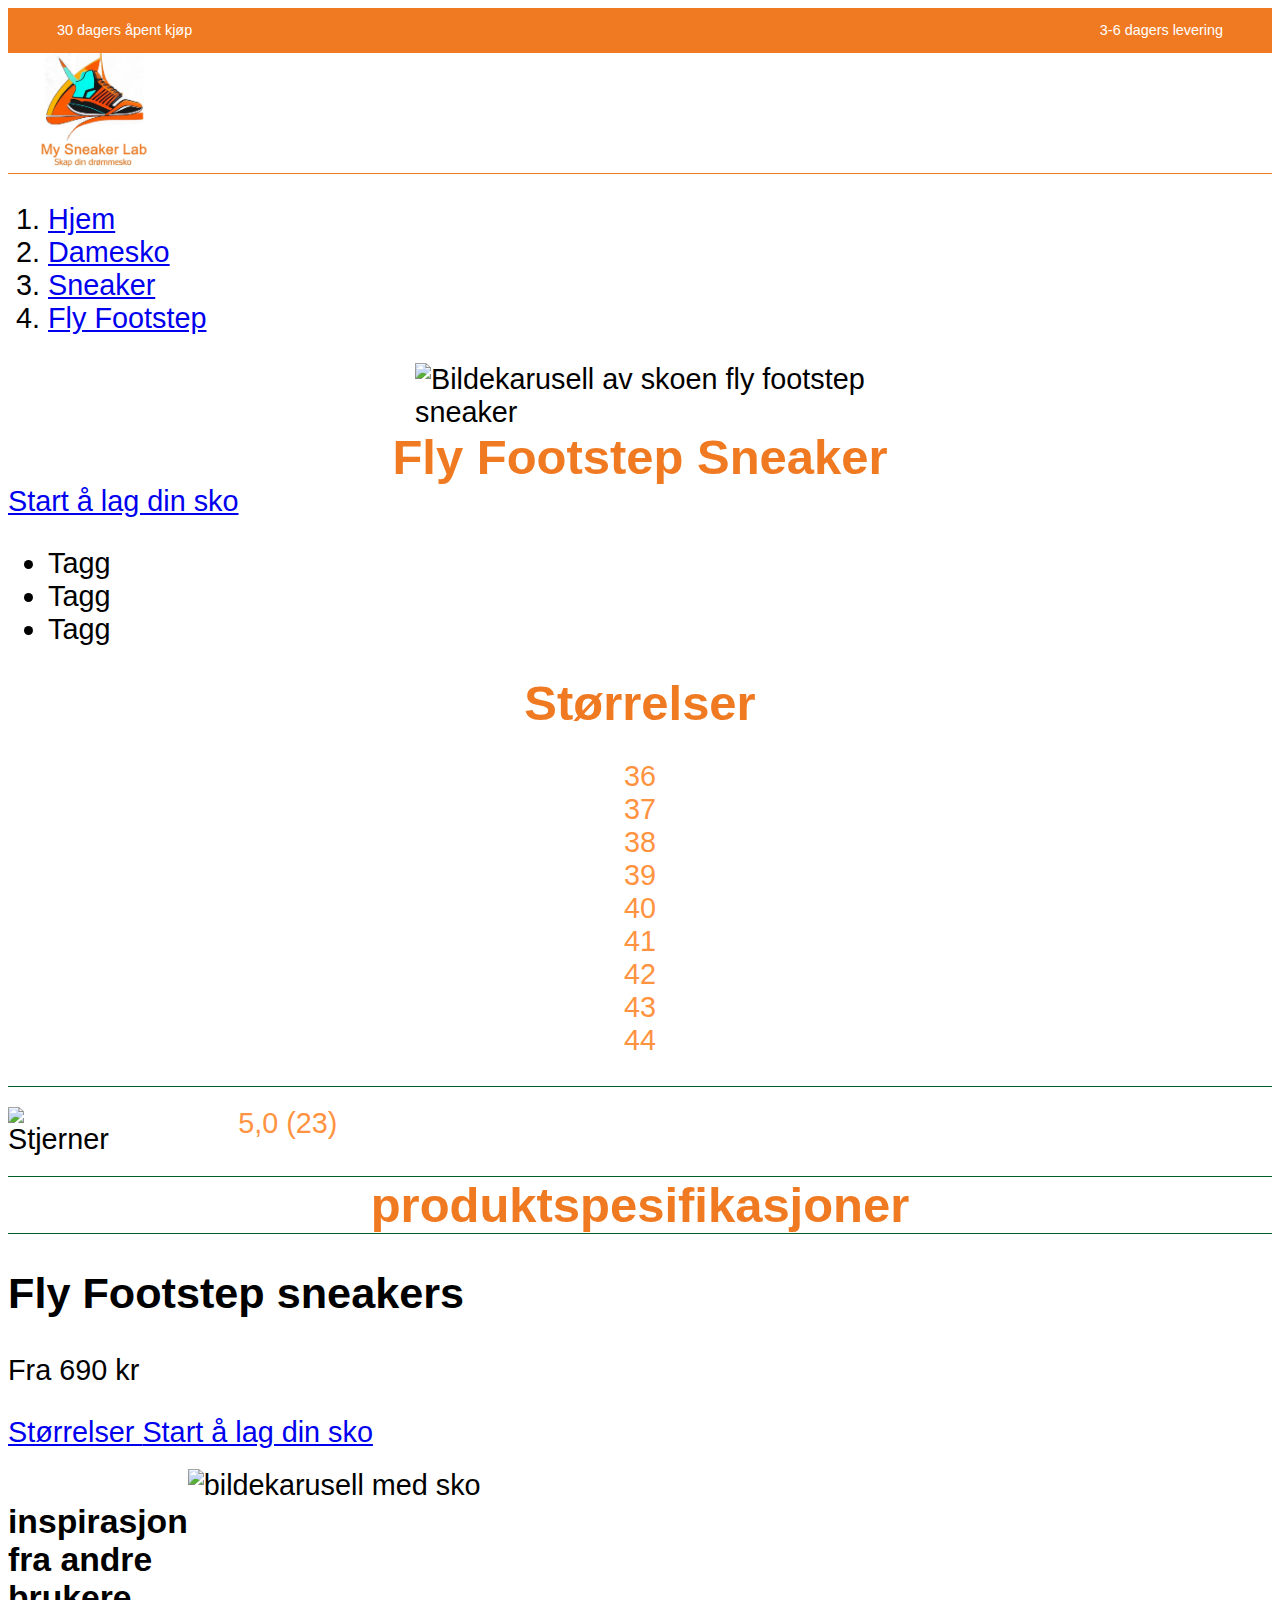
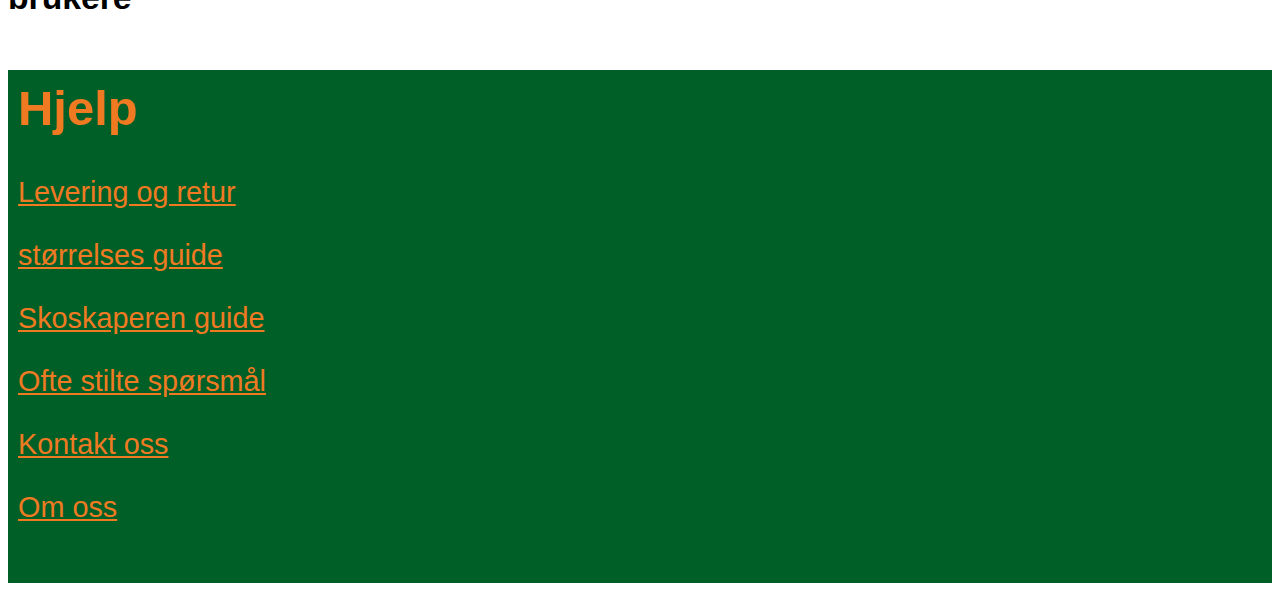
==== produktside.html @ 81dd3cb4 "header og footer til retur og produktside" ====
<!DOCTYPE html>
<html lang="nb">
    <head>
        <meta charset="UTF-8">
        <meta name="viewport" content="width=device-width, initial-scale=1.0">
        <link rel="stylesheet" href="https://necolas.github.io/normalize.css/8.0.1/normalize.css" type="text/css">
        <link href="img/ikoner/fontawsome_ikoner/css/fontawesome.css" rel="stylesheet">
        <link href="img/ikoner/fontawsome_ikoner/css/brands.css" rel="stylesheet">
        <link href="img/ikoner/fontawsome_ikoner/css/solid.css" rel="stylesheet">
        <link rel="stylesheet" href="css/style.css" type="text/css">
        <title>My Sneaker Lab - skap din egen sko</title>
    </head>
    <body>
        <div id="grid_container">
            <header>
                <!-- Div for pynt over resten av navigasjonen, gir kort info om levering og åpent kjøp -->
                <div id="topp_bar_info">
                    <i class="fa-solid fa-rotate-left"></i>
                    <p>
                        30 dagers åpent kjøp
                    </p>
                    <i class="fa-solid fa-truck push_right"></i>
                    <p>
                        3-6 dagers levering
                    </p>
                </div>
                <!-- Navigasjons taggen for navigasjonsbaren på siden -->
                <nav>
                    <!-- Logoen til nettsiden, skal føre tilbake til index.html -->
                    <a href="index.html" id="logo">
                        <img src="img/logo.jpg" alt="Logoen til my sneaker lab, en sneaker sko med sterke farger">
                    </a>
                    <!-- Ikon for søkebar, skal få opp en overlay som man kan søke i -->
                    <a href="#" class="push_right">
                        <i class="fa-solid fa-magnifying-glass"></i>
                    </a>
                    <!-- ikon for handlevognen, skal bringe opp handlevogn siden, og oppdateres med tall ettervert så handlevognen får varer -->
                    <a href="#">
                        <i class="fa-solid fa-cart-shopping"></i>
                    </a>
                    <!-- Hamburgermeny hovedmeny for mobil, skal få opp en overlay med valg på -->
                    <a href="#">
                        <i class="fa-solid fa-bars"></i>
                    </a>
                </nav>
            </header>
            <nav class="breadcrumb_trail">
                <ol>
                    <li>
                        <a href="index.html">
                            Hjem
                        </a>
                    </li>
                    <li>
                        <a href="#">
                            Damesko
                        </a>
                    </li>
                    <li>
                        <a href="#">
                            Sneaker
                        </a>
                    </li>
                    <li>
                        <a href="#">
                            Fly Footstep
                        </a>
                    </li>
                </ol>
            </nav>
            <main>
                <section>
                    <!-- ordne en bildekarusell av produktet -->
                    <img src="#" alt="Bildekarusell av skoen fly footstep sneaker">
                    <h1>
                        Fly Footstep Sneaker
                    </h1>
                    <div id="produktinfo_grid">
                        <a href="#" class="lag_sko_btn">
                            Start å lag din sko
                        </a>
                        <!-- taggene til produktet -->
                        <ul>
                            <li>
                                Tagg
                            </li>
                            <li>
                                Tagg
                            </li>
                            <li>
                                Tagg
                            </li>
                        </ul>
                        <!-- dette blir hele størrelses seksjonen -->
                        <section id="size_grid">
                            <h2>
                                Størrelser
                            </h2>
                            <ol>
                                <li>
                                    36
                                </li>
                                <li>
                                    37
                                </li>
                                <li>
                                    38
                                </li>
                                <li>
                                    39
                                </li>
                                <li>
                                    40
                                </li>
                                <li>
                                    41
                                </li>
                                <li>
                                    42
                                </li>
                                <li>
                                    43
                                </li>
                                <li>
                                    44
                                </li>
                            </ol>
                        </section>
                        <aside>
                            <img src="#" alt="Stjerner">
                            <p>
                                5,0 <span>(23)</span>
                            </p>
                        </aside>
                    </div>              
                </section>
                <section>
                    <h3>
                        produktspesifikasjoner
                    </h3>
                </section>
            </main>
            <section>
                <h2>
                    Fly Footstep sneakers
                </h2>
                <p>
                    Fra 690 kr
                </p>
                <a href="#size_grid">
                    Størrelser
                </a>
                <a href="#" class="lag_sko_btn">
                    Start å lag din sko
                </a>
            </section>
            <aside>
                <h3>
                    inspirasjon fra andre brukere
                </h3>
                <img src="#" alt="bildekarusell med sko">
            </aside>
            <footer>
                <h3>
                    Hjelp
                </h3>
                <ol>
                    <li>
                        <!-- Denne skal kunne åpnes og kolapses til mer info -->
                        <a href="#">
                            Levering og retur
                        </a>
                    </li>
                    <li>
                        <a href="#">
                            størrelses guide
                        </a>
                    </li>
                    <li>
                        <a href="#">
                            Skoskaperen guide
                        </a>
                    </li>
                    <li>
                        <!-- Denne skal kunne åpnes og kolapses til mer info -->
                        <a href="#">
                            Ofte stilte spørsmål
                        </a> 
                    </li>
                    <li>
                        <!-- Denne skal kunne åpnes og kolapses til mer info -->
                        <a href="#">
                            Kontakt oss
                        </a> 
                    </li>
                    <li>
                        <a href="#">
                            Om oss
                        </a> 
                    </li>
                </ol>
                
                <ul>
                    <li>
                        <a href="#">
                            <i class="fa-brands fa-instagram"></i>
                        </a>
                    </li>
                    <li>
                        <a href="#">
                            <i class="fa-brands fa-facebook"></i>
                        </a>
                    </li>
                    <li>
                        <a href="#">
                            <i class="fa-brands fa-tiktok"></i>
                        </a>
                    </li>
                    <li>
                        <a href="#">
                            <i class="fa-brands fa-x-twitter"></i>
                        </a>
                    </li>
                </ul>
            </footer>
        </div>
    </body>
</html>
---- css/style.css ----
html {
  font-size: calc(1em + 1vw);
}
html body {
  font-family: Arial, Helvetica, sans-serif;
}
html body header {
  position: sticky;
  top: 0px;
}
html body header nav {
  display: flex;
  justify-content: space-between;
  align-items: center;
  font-size: 2rem;
  padding: 0 1rem;
  gap: 1.8rem;
  background-color: #FFFFFF;
  border-bottom: 1px solid #F07A22;
}
html body header nav a i {
  size: 1rem;
  color: #F07A22;
}
html body main section {
  display: flex;
  flex-direction: column;
  border-bottom: 1px solid #005F27;
}
html body main section h1 {
  font-size: 1.7rem;
  text-align: center;
  color: #F07A22;
  font-weight: 600;
  margin: 0 10px;
}
html body main section h2 {
  font-size: 1.7rem;
  text-align: center;
  color: #F07A22;
  font-weight: 600;
  margin: 0 10px;
}
html body main section p {
  font-size: 1rem;
  text-align: center;
  color: #FF9340;
  margin: 0 15px;
}
html body main section ol {
  padding: 0 20px;
}
html body main section ol li {
  font-size: 1rem;
  text-align: center;
  color: #FF9340;
  margin: 0 15px;
  list-style: none;
}
html body main img {
  width: 100%;
  max-width: 450px;
  display: block;
  margin-left: auto;
  margin-right: auto;
}
html body section h3 {
  font-size: 1.7rem;
  text-align: center;
  color: #F07A22;
  font-weight: 600;
  margin: 0 10px;
}
html body aside {
  display: grid;
  grid-template-columns: 1fr 4fr 4fr 4fr 1fr;
  padding: 20px 0;
}
html body aside #return {
  display: flex;
  flex-direction: column;
  grid-column: 2/3;
  border: 1px solid #005F27;
  font-size: 1rem;
  text-align: center;
  color: #FF9340;
  margin: 0 15px;
  margin: 0;
}
html body aside #return i {
  font-size: 2rem;
}
html body aside #delivery {
  display: flex;
  flex-direction: column;
  grid-column: 3/4;
  border: 1px solid #005F27;
  font-size: 1rem;
  text-align: center;
  color: #FF9340;
  margin: 0 15px;
  margin: 0;
}
html body aside #delivery i {
  font-size: 2rem;
}
html body aside #payment {
  display: flex;
  flex-direction: column;
  grid-column: 4/5;
  border: 1px solid #005F27;
  font-size: 1rem;
  text-align: center;
  color: #FF9340;
  margin: 0 15px;
  margin: 0;
}
html body aside #payment i {
  font-size: 2rem;
}
html body footer {
  background-color: #005F27;
}
html body footer h3 {
  margin: 0;
  padding: 10px 10px;
  font-size: 1.7rem;
  color: #F07A22;
  font-weight: 600;
}
html body footer ol {
  list-style: none;
  padding: 0px 10px;
}
html body footer ol li {
  margin: 30px 0;
}
html body footer ol li a {
  color: #F07A22;
}
html body footer ul {
  display: flex;
  flex-direction: row;
  list-style: none;
}
html body footer ul li {
  margin: 0 20px;
}
html body footer ul li a {
  color: #F07A22;
  font-size: 1.8rem;
}

#grid_container {
  display: grid;
  grid-template-columns: 1fr;
  grid-template-rows: repeat(6, auto);
}

#topp_bar_info {
  display: flex;
  justify-content: space-between;
  background-color: #F07A22;
  color: #FFFFFF;
  padding: 0 1.5rem;
}
#topp_bar_info p {
  font-size: 0.5rem;
  padding: 0 0.2rem;
}
#topp_bar_info i {
  font-size: 0.8rem;
  align-self: center;
}

#logo {
  height: 120px;
}
#logo img {
  height: 100%;
}

.push_right {
  margin-left: auto;
}

.default_btn {
  display: inline-block;
  padding: 1rem;
  background-color: #F07A22;
  color: #FFFFFF;
  border-radius: 15px;
  font-weight: 400;
  width: 45%;
  align-self: center;
  text-align: center;
  max-width: 300px;
}

#choice_btn {
  display: flex;
  justify-content: center;
  align-items: center;
  gap: 2rem;
  border-bottom: 1px solid #005F27;
  flex-direction: row;
}
#choice_btn h2 {
  font-size: 1rem;
  font-weight: 600;
  color: #FF9340;
}
#choice_btn h3 {
  font-size: 1rem;
  font-weight: 600;
  color: #FF9340;
}

#inspirations {
  display: none;
}

#customer_review {
  display: flex;
  flex-direction: column;
  align-items: center;
  border-bottom: 1px solid #005F27;
}
#customer_review h3 {
  font-size: 1.7rem;
  text-align: center;
  color: #F07A22;
  font-weight: 600;
  margin: 0 10px;
  border-bottom: 1px solid #005F27;
}
#customer_review p {
  font-size: 1rem;
  text-align: center;
  color: #FF9340;
  margin: 0 15px;
}
#customer_review div {
  margin: 20px 0;
}
#customer_review div i {
  color: #F07A22;
  text-align: center;
  font-size: 1.3rem;
}/*# sourceMappingURL=style.css.map */
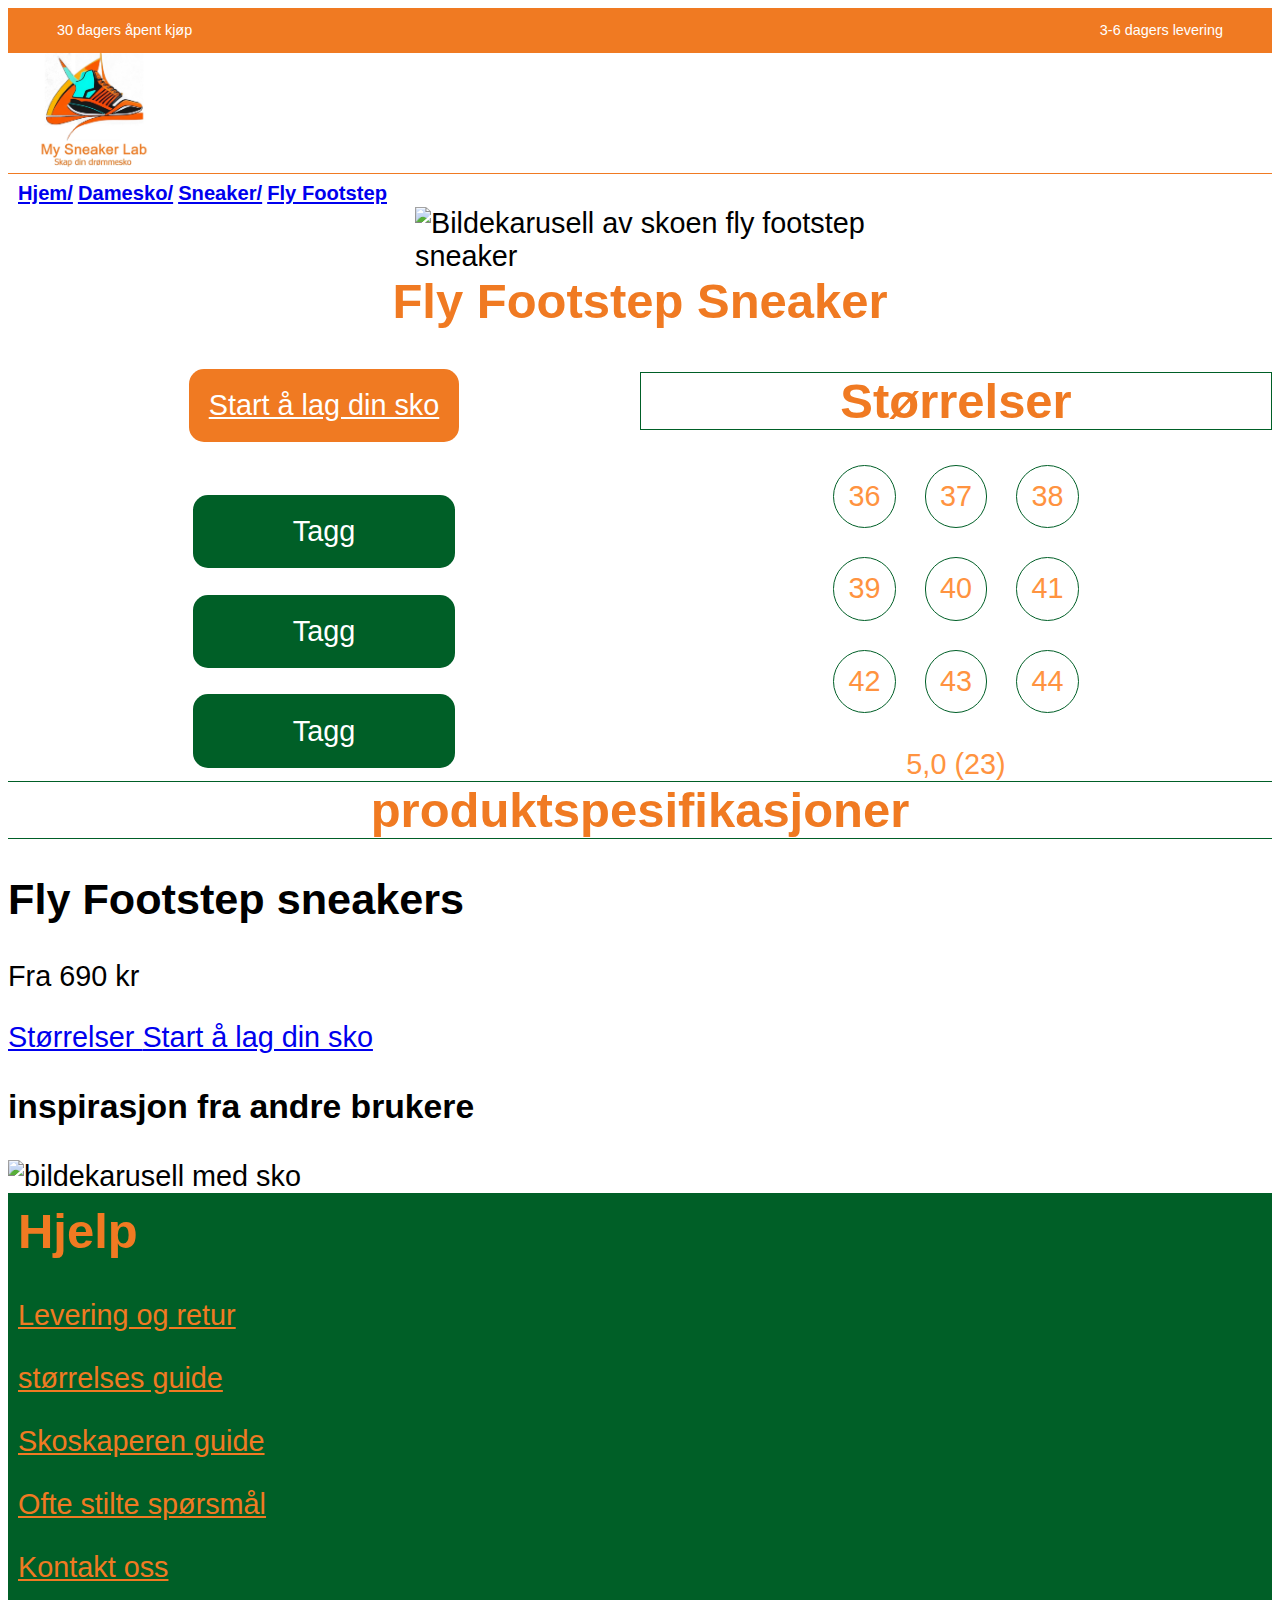
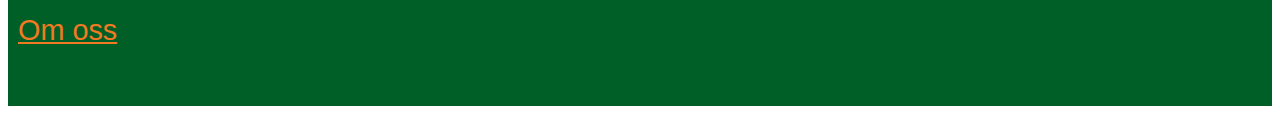
==== commit 4a00c56b: "produktside main" ====
--- a/produktside.html
+++ b/produktside.html
@@ -48,17 +48,17 @@
                 <ol>
                     <li>
                         <a href="index.html">
-                            Hjem
-                        </a>
-                    </li>
-                    <li>
-                        <a href="#">
-                            Damesko
-                        </a>
-                    </li>
-                    <li>
-                        <a href="#">
-                            Sneaker
+                            Hjem/
+                        </a>
+                    </li>
+                    <li>
+                        <a href="#">
+                            Damesko/
+                        </a>
+                    </li>
+                    <li>
+                        <a href="#">
+                            Sneaker/
                         </a>
                     </li>
                     <li>
@@ -76,7 +76,7 @@
                         Fly Footstep Sneaker
                     </h1>
                     <div id="produktinfo_grid">
-                        <a href="#" class="lag_sko_btn">
+                        <a href="#" class="default_btn">
                             Start å lag din sko
                         </a>
                         <!-- taggene til produktet -->
@@ -125,13 +125,18 @@
                                     44
                                 </li>
                             </ol>
+                            <aside>
+                                <i class="fa-solid fa-star"></i>
+                                <i class="fa-solid fa-star"></i>
+                                <i class="fa-solid fa-star"></i>
+                                <i class="fa-solid fa-star"></i>
+                                <i class="fa-solid fa-star"></i>
+                                <p>
+                                    5,0 <span>(23)</span>
+                                </p>
+                            </aside>
                         </section>
-                        <aside>
-                            <img src="#" alt="Stjerner">
-                            <p>
-                                5,0 <span>(23)</span>
-                            </p>
-                        </aside>
+                        
                     </div>              
                 </section>
                 <section>
--- a/css/style.css
+++ b/css/style.css
@@ -71,12 +71,12 @@
   font-weight: 600;
   margin: 0 10px;
 }
-html body aside {
+html body #aside_info {
   display: grid;
   grid-template-columns: 1fr 4fr 4fr 4fr 1fr;
   padding: 20px 0;
 }
-html body aside #return {
+html body #aside_info #return {
   display: flex;
   flex-direction: column;
   grid-column: 2/3;
@@ -86,11 +86,12 @@
   color: #FF9340;
   margin: 0 15px;
   margin: 0;
-}
-html body aside #return i {
+  justify-content: center;
+}
+html body #aside_info #return i {
   font-size: 2rem;
 }
-html body aside #delivery {
+html body #aside_info #delivery {
   display: flex;
   flex-direction: column;
   grid-column: 3/4;
@@ -100,11 +101,12 @@
   color: #FF9340;
   margin: 0 15px;
   margin: 0;
-}
-html body aside #delivery i {
+  justify-content: center;
+}
+html body #aside_info #delivery i {
   font-size: 2rem;
 }
-html body aside #payment {
+html body #aside_info #payment {
   display: flex;
   flex-direction: column;
   grid-column: 4/5;
@@ -114,8 +116,9 @@
   color: #FF9340;
   margin: 0 15px;
   margin: 0;
-}
-html body aside #payment i {
+  justify-content: center;
+}
+html body #aside_info #payment i {
   font-size: 2rem;
 }
 html body footer {
@@ -186,12 +189,12 @@
 
 .default_btn {
   display: inline-block;
-  padding: 1rem;
+  padding: 0.7rem;
   background-color: #F07A22;
   color: #FFFFFF;
   border-radius: 15px;
   font-weight: 400;
-  width: 45%;
+  width: fit-content;
   align-self: center;
   text-align: center;
   max-width: 300px;
@@ -247,4 +250,87 @@
   color: #F07A22;
   text-align: center;
   font-size: 1.3rem;
+}
+
+.breadcrumb_trail ol {
+  margin: 0;
+  list-style: none;
+  display: flex;
+  gap: 5px;
+  padding: 0 10px;
+}
+.breadcrumb_trail ol li a {
+  font-size: 0.7rem;
+  font-weight: 600;
+}
+
+#produktinfo_grid {
+  display: grid;
+  grid-template-columns: 1fr 1fr;
+  grid-template-rows: auto auto;
+}
+#produktinfo_grid a {
+  grid-column: 1/2;
+  grid-row: 1/2;
+  width: fit-content;
+  margin: 0 auto;
+}
+#produktinfo_grid ul {
+  grid-column: 1/2;
+  grid-row: 2/3;
+  list-style: none;
+  display: flex;
+  flex-direction: column;
+  margin: 0;
+  padding: 0;
+}
+#produktinfo_grid ul li {
+  display: inline-block;
+  padding: 0.7rem;
+  background-color: #F07A22;
+  color: #FFFFFF;
+  border-radius: 15px;
+  font-weight: 400;
+  width: fit-content;
+  align-self: center;
+  text-align: center;
+  max-width: 300px;
+  margin: auto 10px;
+  width: 7.7rem;
+  background-color: #005F27;
+}
+#produktinfo_grid section {
+  grid-column: 2/3;
+  grid-row: 1/3;
+  border-bottom: none;
+}
+#produktinfo_grid section h2 {
+  border: 1px solid #005F27;
+  margin: 1.5rem 0 0 0;
+}
+#produktinfo_grid section h3 {
+  margin: 0;
+}
+#produktinfo_grid section ol {
+  display: grid;
+  grid-template-areas: "s36 s37 s38" "s39 s40 s41" "s42 s43 s44";
+  width: fit-content;
+  align-self: center;
+  margin: 0.7rem 0;
+}
+#produktinfo_grid section ol li {
+  border: 1px solid #005F27;
+  border-radius: 100px;
+  width: fit-content;
+  padding: 0.5rem;
+  margin: 0.5rem;
+}
+#produktinfo_grid section aside {
+  display: flex;
+  align-self: center;
+}
+#produktinfo_grid section aside i {
+  font-size: 0.7rem;
+  align-self: center;
+  color: #F07A22;
 }/*# sourceMappingURL=style.css.map */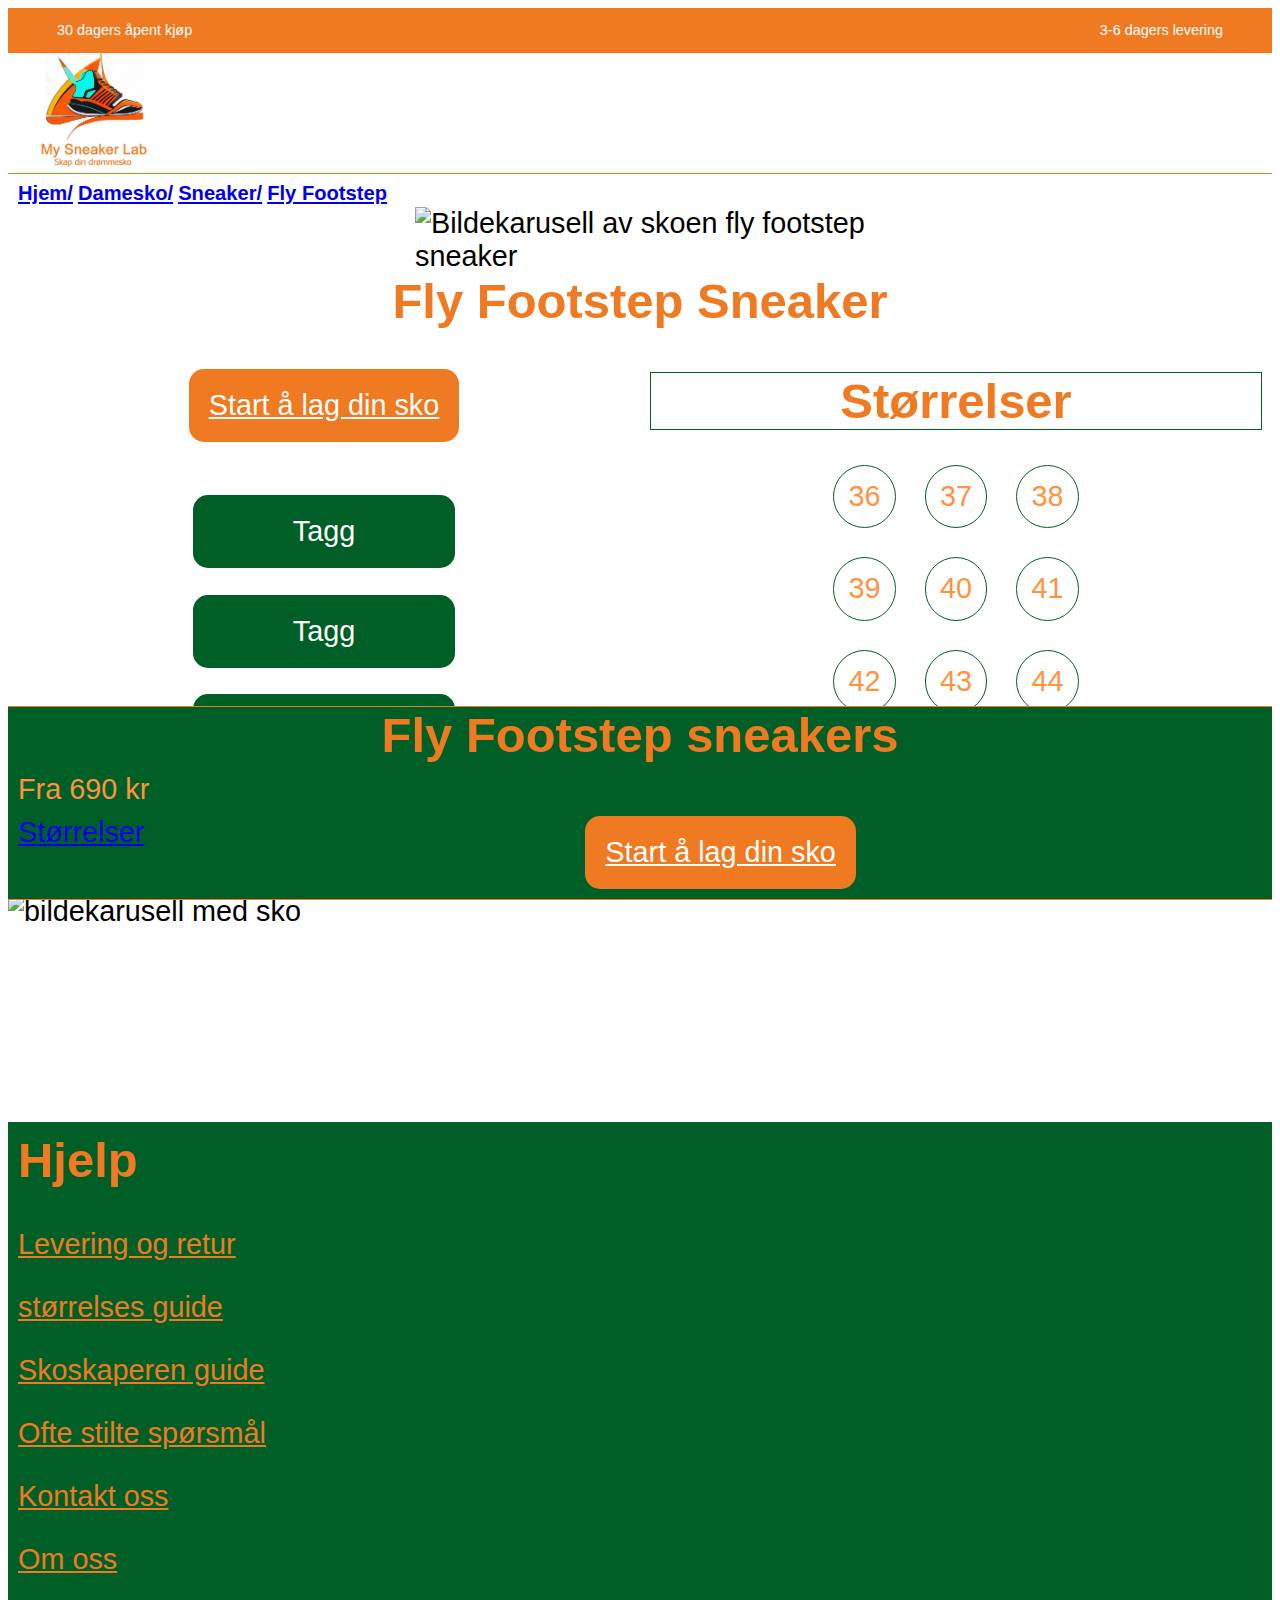
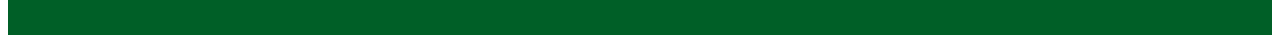
==== commit 9112a4a1: "produkt og retur hoved plassering" ====
--- a/produktside.html
+++ b/produktside.html
@@ -143,9 +143,35 @@
                     <h3>
                         produktspesifikasjoner
                     </h3>
+                    <section id="produktspesifikasjon_info">
+                        <ol>
+                            <li><span>Produktnavn:</span> Flying footstep sneaker F1 2239</li>
+                            <li><span>Kategori:</span> Sneakers</li>
+                            <li><span>Målgruppe:</span> Voksne, menn og kvinner</li>
+                        </ol>
+                        <p>
+                            <span>Beskrivelse:</span> Flying footstep sneaker F1 2239 er en klassisk sneakers som har vært på markedet siden 1982. 
+                            Skoen er laget av skinn og har en Air-enhet i hælpartiet for ekstra demping. 
+                            Den har en lav profil og en enkel design som gjør den til en allsidig sko som kan brukes til en rekke anledninger.
+                        </p>
+                        <h5>Tekniske spesifikasjoner:</h5>
+                        <ul>
+                            <li><span>Overdel:</span> Skinn</li>
+                            <li><span>Mellomsåle:</span> EVA</li>
+                            <li><span>Yttersåle:</span> Gummi</li>
+                            <li>Air-enhet i hælpartiet</li>
+                        </ul>
+                        <p>Pris: 690,- NOK</p>   
+                    </section>
                 </section>
             </main>
-            <section>
+            <aside>
+                <h3>
+                    inspirasjon fra andre brukere
+                </h3>
+                <img src="#" alt="bildekarusell med sko">
+            </aside>
+            <section id="product_info_bar">
                 <h2>
                     Fly Footstep sneakers
                 </h2>
@@ -155,16 +181,10 @@
                 <a href="#size_grid">
                     Størrelser
                 </a>
-                <a href="#" class="lag_sko_btn">
+                <a href="#" class="default_btn">
                     Start å lag din sko
                 </a>
             </section>
-            <aside>
-                <h3>
-                    inspirasjon fra andre brukere
-                </h3>
-                <img src="#" alt="bildekarusell med sko">
-            </aside>
             <footer>
                 <h3>
                     Hjelp
@@ -172,12 +192,12 @@
                 <ol>
                     <li>
                         <!-- Denne skal kunne åpnes og kolapses til mer info -->
-                        <a href="#">
+                        <a href="returside.html">
                             Levering og retur
                         </a>
                     </li>
                     <li>
-                        <a href="#">
+                        <a href="#size_grid">
                             størrelses guide
                         </a>
                     </li>
@@ -188,7 +208,7 @@
                     </li>
                     <li>
                         <!-- Denne skal kunne åpnes og kolapses til mer info -->
-                        <a href="#">
+                        <a href="returside.html">
                             Ofte stilte spørsmål
                         </a> 
                     </li>
--- a/css/style.css
+++ b/css/style.css
@@ -120,6 +120,13 @@
 }
 html body #aside_info #payment i {
   font-size: 2rem;
+}
+html body aside h3 {
+  font-size: 1.7rem;
+  text-align: center;
+  color: #F07A22;
+  font-weight: 600;
+  margin: 0 10px;
 }
 html body footer {
   background-color: #005F27;
@@ -306,10 +313,7 @@
 }
 #produktinfo_grid section h2 {
   border: 1px solid #005F27;
-  margin: 1.5rem 0 0 0;
-}
-#produktinfo_grid section h3 {
-  margin: 0;
+  margin: 1.5rem 10px 0 10px;
 }
 #produktinfo_grid section ol {
   display: grid;
@@ -333,4 +337,91 @@
   font-size: 0.7rem;
   align-self: center;
   color: #F07A22;
+}
+#produktinfo_grid section aside p {
+  position: relative;
+}
+#produktinfo_grid section aside p span {
+  position: absolute;
+  font-size: 0.7rem;
+  top: 0px;
+  margin: 0 5px;
+}
+
+#product_info_bar {
+  display: grid;
+  grid-template-areas: "header header" "price ." "size btn";
+  position: sticky;
+  bottom: 0px;
+  background-color: #005F27;
+  border-top: 1px solid #F07A22;
+  border-bottom: 1px solid #F07A22;
+}
+#product_info_bar h2 {
+  grid-area: header;
+  font-size: 1.7rem;
+  text-align: center;
+  color: #F07A22;
+  font-weight: 600;
+  margin: 0 10px;
+}
+#product_info_bar p {
+  grid-area: price;
+  font-size: 1rem;
+  text-align: center;
+  color: #FF9340;
+  margin: 0 15px;
+  text-align: left;
+  margin: 10px;
+}
+#product_info_bar a {
+  grid-area: size;
+  margin-left: 10px;
+}
+#product_info_bar .default_btn {
+  grid-area: btn;
+  margin-bottom: 10px;
+}
+
+#produktspesifikasjon_info {
+  display: none;
+}
+#produktspesifikasjon_info ol li {
+  text-align: left;
+  list-style: disc;
+}
+#produktspesifikasjon_info p {
+  text-align: left;
+}
+#produktspesifikasjon_info ul li {
+  text-align: left;
+  font-size: 1rem;
+  color: #F07A22;
+}
+#produktspesifikasjon_info h5 {
+  font-weight: 600;
+  color: #F07A22;
+  margin: 20px 15px 0 15px;
+  font-size: 1rem;
+}
+#produktspesifikasjon_info span {
+  font-weight: 600;
+  padding: 0 5px 0 0;
+}
+
+#retur_main section {
+  border: none;
+  margin: 10px;
+}
+#retur_main section h1 {
+  margin-bottom: 20px;
+  border: 1px solid #005F27;
+}
+#retur_main section h2 {
+  margin-bottom: 20px;
+  border: 1px solid #005F27;
+}
+
+.hidden_mobile {
+  display: none;
 }/*# sourceMappingURL=style.css.map */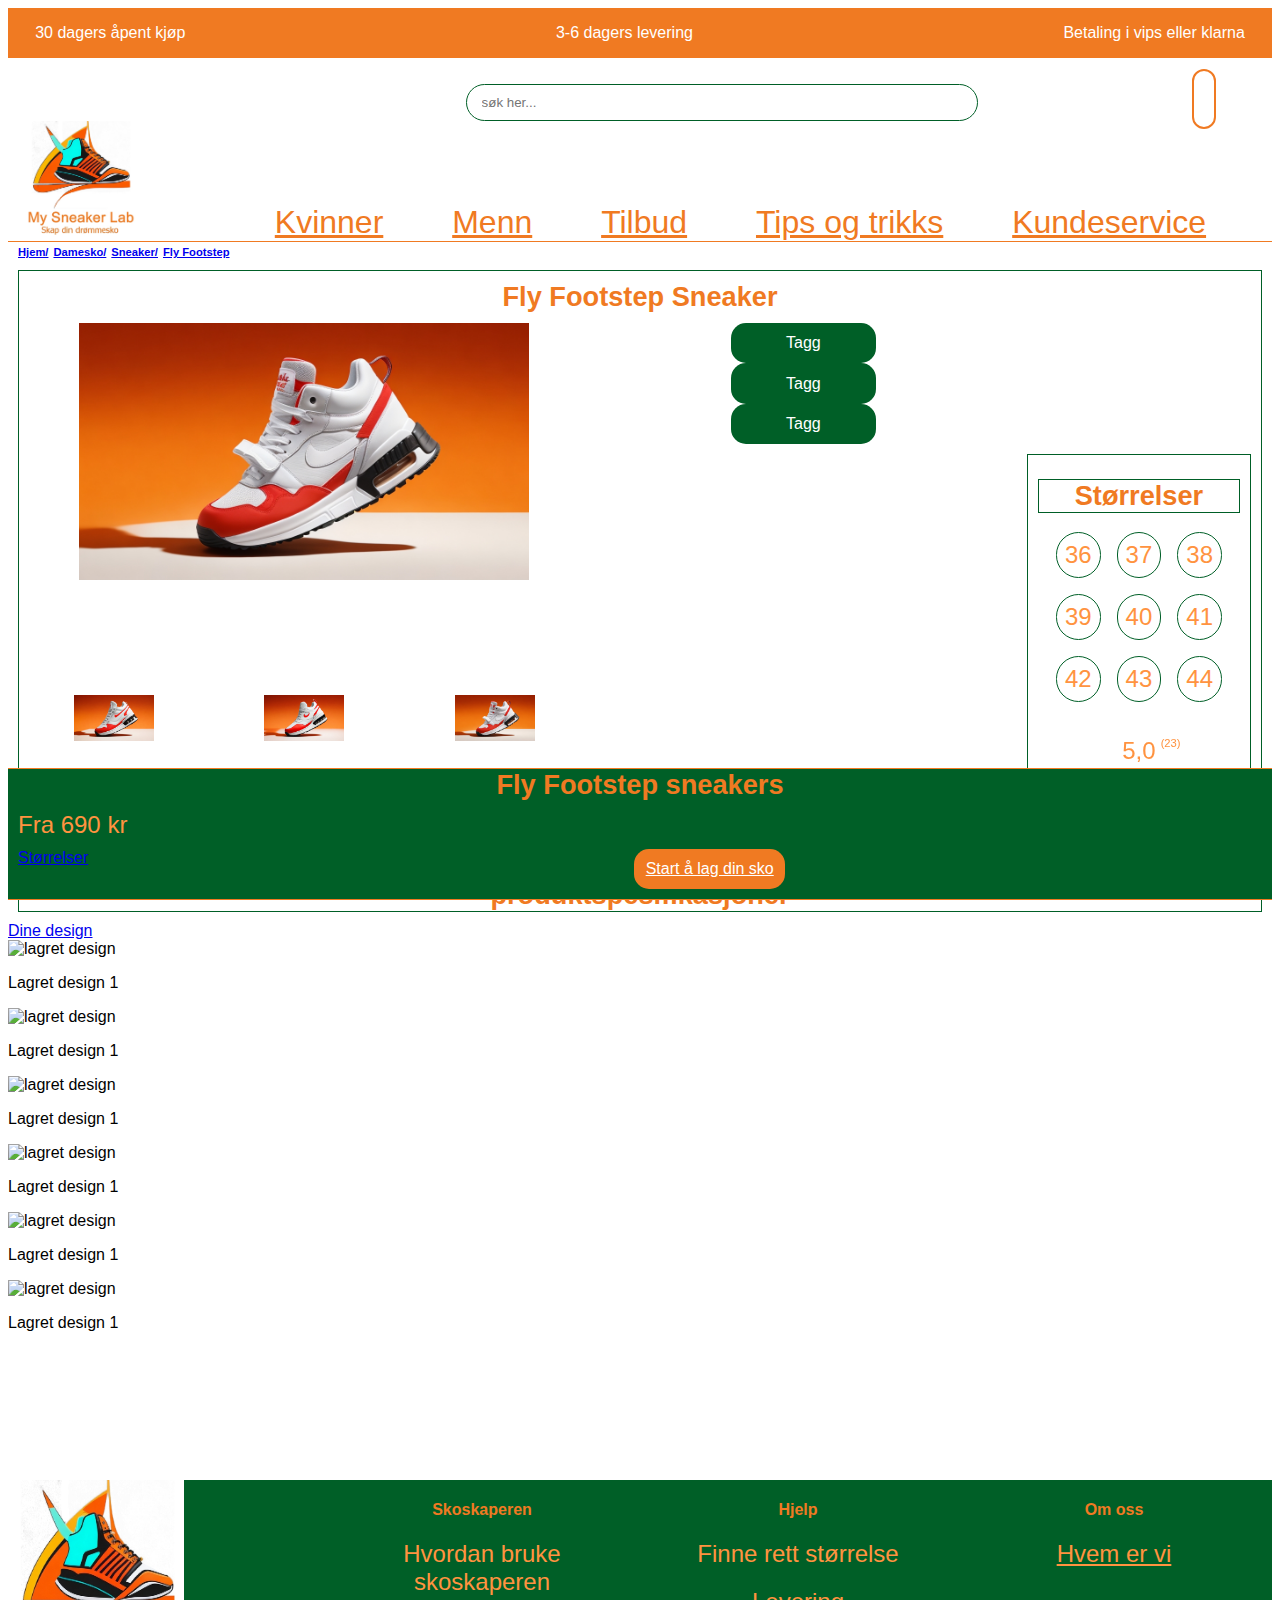
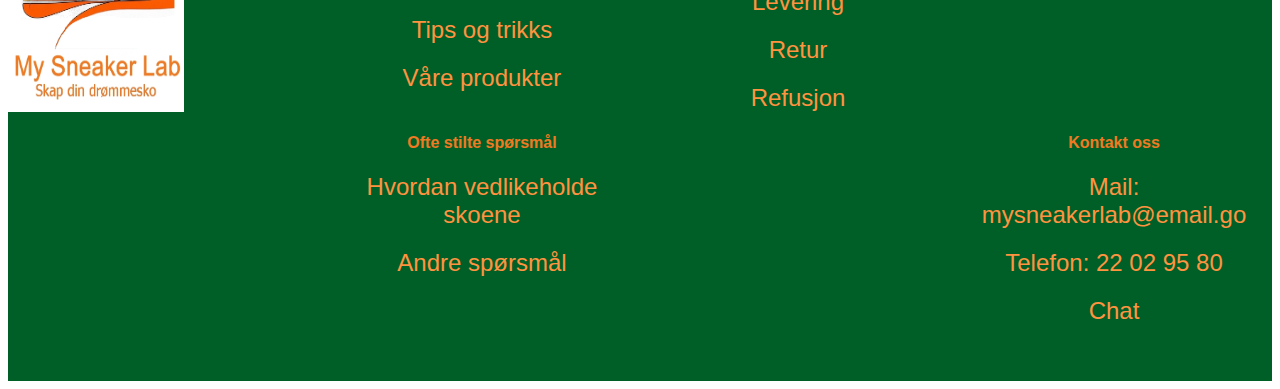
==== commit 2972c95f: "lagt til oppdatert desktop header og footer" ====
--- a/produktside.html
+++ b/produktside.html
@@ -23,25 +23,52 @@
                     <p>
                         3-6 dagers levering
                     </p>
+                    <i class="fa-solid fa-money-check-dollar hidden_mobile push_right"></i>
+                    <p class="hidden_mobile">
+                        Betaling i vips eller klarna
+                    </p>
                 </div>
                 <!-- Navigasjons taggen for navigasjonsbaren på siden -->
-                <nav>
+                <nav id="main_nav">
                     <!-- Logoen til nettsiden, skal føre tilbake til index.html -->
                     <a href="index.html" id="logo">
                         <img src="img/logo.jpg" alt="Logoen til my sneaker lab, en sneaker sko med sterke farger">
                     </a>
                     <!-- Ikon for søkebar, skal få opp en overlay som man kan søke i -->
-                    <a href="#" class="push_right">
+                    <form action="produktside.html" class="hidden_mobile">
+                        <input type="search" name="searchbar" placeholder="søk her..." id="searchbar">
+                    </form>
+                    <a href="#" class="push_right" id="search_icon">
                         <i class="fa-solid fa-magnifying-glass"></i>
                     </a>
                     <!-- ikon for handlevognen, skal bringe opp handlevogn siden, og oppdateres med tall ettervert så handlevognen får varer -->
-                    <a href="#">
+                    <a href="#" id="cart_icon">
                         <i class="fa-solid fa-cart-shopping"></i>
                     </a>
                     <!-- Hamburgermeny hovedmeny for mobil, skal få opp en overlay med valg på -->
-                    <a href="#">
-                        <i class="fa-solid fa-bars"></i>
-                    </a>
+                    <a href="#" class="hidden_desktop">
+                        <i class="fa-solid fa-bars hidden_desktop"></i>
+                    </a>
+                    <a href="#" class="hidden_mobile" id="user_icon">
+                        <i class="fa-regular fa-user"></i>
+                    </a>
+                    <ul class="hidden_mobile">
+                        <li>
+                            <a href="produktside.html">Kvinner</a>
+                        </li>
+                        <li>
+                            <a href="produktside.html">Menn</a>
+                        </li>
+                        <li>
+                            <a href="produktside.html">Tilbud</a>
+                        </li>
+                        <li>
+                            <a href="produktside.html">Tips og trikks</a>
+                        </li>
+                        <li>
+                            <a href="returside.html">Kundeservice</a>
+                        </li>
+                    </ul>
                 </nav>
             </header>
             <nav class="breadcrumb_trail">
@@ -68,10 +95,15 @@
                     </li>
                 </ol>
             </nav>
-            <main>
-                <section>
+            <main id="product_main">
+                <section id="product_grid">
+                    <div id="img_carousel">
+                        <img src="img/shoe_01_1.jpg" alt="Bildekarusell av skoen fly footstep sneaker" id="product_img_main">
+                        <img src="img/shoe_01_2.jpg" alt="" id="product_img_left">
+                        <img src="img/shoe_01_3.jpg" alt="" id="product_img_center">
+                        <img src="img/shoe_01_1.jpg" alt="" id="product_img_right">
+                    </div>
                     <!-- ordne en bildekarusell av produktet -->
-                    <img src="#" alt="Bildekarusell av skoen fly footstep sneaker">
                     <h1>
                         Fly Footstep Sneaker
                     </h1>
@@ -165,12 +197,33 @@
                     </section>
                 </section>
             </main>
-            <aside>
-                <h3>
-                    inspirasjon fra andre brukere
-                </h3>
-                <img src="#" alt="bildekarusell med sko">
-            </aside>
+            <section class="hidden_mobile" id="saved_designs">
+                <a href="#">Dine design</a>
+                <article>
+                    <img src="#" alt="lagret design">
+                    <p>Lagret design 1</p>
+                </article>
+                <article>
+                    <img src="#" alt="lagret design">
+                    <p>Lagret design 1</p>
+                </article>
+                <article>
+                    <img src="#" alt="lagret design">
+                    <p>Lagret design 1</p>
+                </article>
+                <article>
+                    <img src="#" alt="lagret design">
+                    <p>Lagret design 1</p>
+                </article>
+                <article>
+                    <img src="#" alt="lagret design">
+                    <p>Lagret design 1</p>
+                </article>
+                <article>
+                    <img src="#" alt="lagret design">
+                    <p>Lagret design 1</p>
+                </article>
+            </section>
             <section id="product_info_bar">
                 <h2>
                     Fly Footstep sneakers
@@ -186,10 +239,10 @@
                 </a>
             </section>
             <footer>
-                <h3>
+                <h3 class="hidden_desktop">
                     Hjelp
                 </h3>
-                <ol>
+                <ol class="hidden_desktop">
                     <li>
                         <!-- Denne skal kunne åpnes og kolapses til mer info -->
                         <a href="returside.html">
@@ -197,12 +250,12 @@
                         </a>
                     </li>
                     <li>
-                        <a href="#size_grid">
+                        <a href="#">
                             størrelses guide
                         </a>
                     </li>
                     <li>
-                        <a href="#">
+                        <a href="#how_to">
                             Skoskaperen guide
                         </a>
                     </li>
@@ -224,7 +277,45 @@
                         </a> 
                     </li>
                 </ol>
-                
+                <section class="hidden_mobile" id="footer_how_to">
+                    <h4>Skoskaperen</h4>
+                    <ul>
+                        <li>Hvordan bruke skoskaperen</li>
+                        <li>Tips og trikks</li>
+                        <li>Våre produkter</li>
+                    </ul>
+                </section>
+                <section class="hidden_mobile" id="footer_questions">
+                    <h4>Ofte stilte spørsmål</h4>
+                    <ul>
+                        <li>Hvordan vedlikeholde skoene</li>
+                        <li>Andre spørsmål</li>
+                    </ul>
+                </section>
+                <section class="hidden_mobile" id="footer_help">
+                    <h4>Hjelp</h4>
+                    <ul>
+                        <li>Finne rett størrelse</li>
+                        <li>Levering</li>
+                        <li>Retur</li>
+                        <li>Refusjon</li>
+                    </ul>
+                </section>
+                <section class="hidden_mobile" id="footer_about">
+                    <h4>Om oss</h4>
+                    <a href="#">Hvem er vi</a>
+                </section>
+                <section class="hidden_mobile" id="footer_contact">
+                    <h4>Kontakt oss</h4>
+                    <ul>
+                        <li><span>Mail:</span> mysneakerlab@email.go</li>
+                        <li><span>Telefon:</span> 22 02 95 80</li>
+                        <li>Chat</li>
+                    </ul>
+                </section>
+                <a href="index.html" class="hidden_mobile" id="footer_logo">
+                    <img src="img/logo.jpg" alt="Logoen til my sneaker lab, en sneaker sko med sterke farger">
+                </a>
                 <ul>
                     <li>
                         <a href="#">
--- a/css/style.css
+++ b/css/style.css
@@ -1,6 +1,3 @@
-html {
-  font-size: calc(1em + 1vw);
-}
 html body {
   font-family: Arial, Helvetica, sans-serif;
 }
@@ -42,7 +39,7 @@
   margin: 0 10px;
 }
 html body main section p {
-  font-size: 1rem;
+  font-size: 1.5rem;
   text-align: center;
   color: #FF9340;
   margin: 0 15px;
@@ -51,7 +48,7 @@
   padding: 0 20px;
 }
 html body main section ol li {
-  font-size: 1rem;
+  font-size: 1.5rem;
   text-align: center;
   color: #FF9340;
   margin: 0 15px;
@@ -81,7 +78,7 @@
   flex-direction: column;
   grid-column: 2/3;
   border: 1px solid #005F27;
-  font-size: 1rem;
+  font-size: 1.5rem;
   text-align: center;
   color: #FF9340;
   margin: 0 15px;
@@ -96,7 +93,7 @@
   flex-direction: column;
   grid-column: 3/4;
   border: 1px solid #005F27;
-  font-size: 1rem;
+  font-size: 1.5rem;
   text-align: center;
   color: #FF9340;
   margin: 0 15px;
@@ -111,7 +108,7 @@
   flex-direction: column;
   grid-column: 4/5;
   border: 1px solid #005F27;
-  font-size: 1rem;
+  font-size: 1.5rem;
   text-align: center;
   color: #FF9340;
   margin: 0 15px;
@@ -230,13 +227,13 @@
   display: none;
 }
 
-#customer_review {
+.customer_review {
   display: flex;
   flex-direction: column;
   align-items: center;
   border-bottom: 1px solid #005F27;
 }
-#customer_review h3 {
+.customer_review h3 {
   font-size: 1.7rem;
   text-align: center;
   color: #F07A22;
@@ -244,16 +241,16 @@
   margin: 0 10px;
   border-bottom: 1px solid #005F27;
 }
-#customer_review p {
-  font-size: 1rem;
+.customer_review p {
+  font-size: 1.5rem;
   text-align: center;
   color: #FF9340;
   margin: 0 15px;
 }
-#customer_review div {
+.customer_review div {
   margin: 20px 0;
 }
-#customer_review div i {
+.customer_review div i {
   color: #F07A22;
   text-align: center;
   font-size: 1.3rem;
@@ -367,7 +364,7 @@
 }
 #product_info_bar p {
   grid-area: price;
-  font-size: 1rem;
+  font-size: 1.5rem;
   text-align: center;
   color: #FF9340;
   margin: 0 15px;
@@ -424,4 +421,326 @@
 
 .hidden_mobile {
   display: none;
+}
+
+@media only screen and (min-width: 1280px) {
+  #grid_container {
+    grid-template-columns: repeat(3, 1fr);
+    grid-template-rows: repeat(6, auto);
+  }
+  .hidden_mobile {
+    display: block;
+  }
+  .hidden_desktop {
+    display: none;
+  }
+  header {
+    grid-column: 1/4;
+    grid-row: 1/2;
+  }
+  #main_nav {
+    display: grid;
+    grid-template-areas: ". . form search cart user" "logo list list list list list";
+    grid-template-columns: 3fr 3fr 8fr 1fr 1fr 1fr;
+    grid-row-gap: 0;
+  }
+  #main_nav #logo {
+    grid-area: logo;
+  }
+  #main_nav form {
+    grid-area: form;
+    margin-top: 20px;
+  }
+  #main_nav form input {
+    border-radius: 40px;
+    width: 100%;
+    padding: 10px 15px;
+    border: 1px solid #005F27;
+  }
+  #main_nav #search_icon {
+    grid-area: search;
+    margin-left: 0;
+    margin-top: 20px;
+  }
+  #main_nav #search_icon i {
+    font-size: 3.2rem;
+  }
+  #main_nav #cart_icon {
+    grid-area: cart;
+    margin-top: 20px;
+  }
+  #main_nav #cart_icon i {
+    font-size: 3.2rem;
+  }
+  #main_nav #user_icon {
+    grid-area: user;
+    margin-top: 20px;
+  }
+  #main_nav #user_icon i {
+    border: 2px solid #F07A22;
+    border-radius: 100px;
+    padding: 10px;
+  }
+  #main_nav ul {
+    grid-area: list;
+    align-self: end;
+    margin: 0;
+    padding: 0;
+  }
+  #main_nav ul li {
+    display: inline-block;
+    margin: 0 30px;
+  }
+  #main_nav ul li a {
+    color: #F07A22;
+  }
+  #topp_bar_info p, #topp_bar_info i {
+    font-size: 1rem;
+  }
+  html body main {
+    grid-column: 1/4;
+    grid-row: 2/3;
+    display: grid;
+    grid-template-columns: 1fr 1fr;
+    grid-template-rows: repeat(3, auto);
+  }
+  html body main section {
+    border: 1px solid #005F27;
+    margin: 10px;
+  }
+  html body main section a {
+    margin-bottom: 10px;
+  }
+  html body main section a picture img {
+    max-height: 544px;
+    max-width: 960px;
+  }
+  html body main section h1 {
+    margin: 10px;
+  }
+  html body main section p {
+    margin: 15px;
+  }
+  html body main section .default_btn {
+    margin: 10px;
+    padding: 15px 25px;
+    font-size: 2rem;
+  }
+  html body main #promotion {
+    grid-column: 1/3;
+    grid-row: 1/2;
+  }
+  html body main #choice_btn {
+    grid-column: 1/3;
+    grid-row: 2/3;
+    border: none;
+    justify-content: space-around;
+  }
+  html body main #choice_btn a {
+    display: flex;
+  }
+  html body main #choice_btn a h2, html body main #choice_btn a h3 {
+    font-size: 1.7rem;
+  }
+  html body main #how_to {
+    grid-column: 1/2;
+    grid-row: 3/4;
+  }
+  html body main #inspirations {
+    display: block;
+    grid-column: 2/3;
+    grid-row: 3/4;
+  }
+  html body #aside_info {
+    grid-column: 1/4;
+    grid-row: 5/6;
+    grid-template-columns: 2fr 4fr 4fr 4fr 2fr;
+  }
+  html body #aside_info #delivery, html body #aside_info #return, html body #aside_info #payment {
+    font-size: 1.6rem;
+    padding: 2em 1.5em;
+  }
+  html body #aside_info #delivery i, html body #aside_info #return i, html body #aside_info #payment i {
+    font-size: 4rem;
+  }
+  html body footer {
+    grid-column: 1/4;
+    grid-row: 6/7;
+    display: grid;
+    grid-template-areas: "footer_logo shoe_creator help about" ". questions . contact" ". . . social_media";
+    grid-template-columns: repeat(4, 1fr);
+    grid-template-rows: repeat(3, auto);
+  }
+  html body footer section h4 {
+    text-align: center;
+    color: #F07A22;
+    font-weight: 800;
+  }
+  html body footer section ul {
+    flex-direction: column;
+    gap: 20px;
+    padding: 0;
+    text-align: center;
+    margin: 16px 0 0 0;
+  }
+  html body footer section ul li {
+    font-size: 1.5rem;
+    text-align: center;
+    color: #FF9340;
+    margin: 0 15px;
+  }
+  html body footer section a {
+    display: block;
+    text-align: center;
+    font-size: 1.5rem;
+    text-align: center;
+    color: #FF9340;
+    margin: 0 15px;
+  }
+  html body footer #footer_how_to {
+    grid-area: shoe_creator;
+  }
+  html body footer #footer_questions {
+    grid-area: questions;
+  }
+  html body footer #footer_help {
+    grid-area: help;
+  }
+  html body footer #footer_about {
+    grid-area: about;
+  }
+  html body footer #footer_contact {
+    grid-area: contact;
+  }
+  html body footer #footer_logo {
+    grid-area: footer_logo;
+  }
+  html body footer #footer_logo img {
+    width: 11em;
+    height: 100%;
+  }
+  html body footer ul {
+    grid-area: social_media;
+    margin-top: 40px;
+  }
+  #main_review {
+    grid-column: 2/3;
+    grid-row: 3/4;
+  }
+  #left_review {
+    grid-column: 1/2;
+    grid-row: 3/4;
+  }
+  #right_review {
+    grid-column: 3/4;
+    grid-row: 3/4;
+  }
+  #popular_shoes {
+    grid-column: 1/4;
+    grid-row: 4/5;
+  }
+  .customer_review {
+    display: flex;
+    flex-direction: column;
+    align-items: center;
+    border-bottom: 1px solid #005F27;
+    margin: 20px 0;
+  }
+  .customer_review h3 {
+    margin-bottom: 40px;
+  }
+  .customer_review p {
+    font-size: 1.5rem;
+    text-align: center;
+    color: #FF9340;
+    margin: 0 15px;
+  }
+  .customer_review div {
+    margin: 0;
+    margin-top: auto;
+  }
+  .customer_review div i {
+    color: #F07A22;
+    text-align: center;
+    font-size: 1.3rem;
+  }
+  #left_review p, #right_review p {
+    margin-top: 72px;
+  }
+  #left_review p span, #right_review p span {
+    font-weight: 600;
+  }
+  #left_review img, #right_review img {
+    margin-top: 15px;
+  }
+  #main_review div {
+    margin-top: 38px;
+  }
+  #main_review p span {
+    font-weight: 600;
+  }
+  #main_review img {
+    margin-top: 15px;
+  }
+  .breadcrumb_trail {
+    grid-column: 1/4;
+    grid-row: 2/3;
+  }
+  #product_main {
+    grid-column: 1/4;
+    grid-row: 3/4;
+    display: flex;
+    flex-direction: column;
+  }
+  #product_main #img_carousel {
+    display: grid;
+    grid-template-areas: "main_img main_img main_img" "preview_left preview_center preview_right";
+  }
+  #product_main #img_carousel #product_img_main {
+    grid-area: main_img;
+  }
+  #product_main #img_carousel #product_img_left {
+    grid-area: preview_left;
+    width: 80px;
+  }
+  #product_main #img_carousel #product_img_center {
+    grid-area: preview_center;
+    width: 80px;
+  }
+  #product_main #img_carousel #product_img_right {
+    grid-area: preview_right;
+    width: 80px;
+  }
+  #product_main #product_grid {
+    display: grid;
+    grid-template-areas: "product_name product_name" "product_img product_info";
+  }
+  #product_main #product_grid h1 {
+    grid-area: product_name;
+  }
+  #product_main #product_grid #img_carousel {
+    grid-area: product_img;
+  }
+  #product_main #product_grid #produktinfo_grid {
+    grid-area: product_info;
+    grid-template-columns: 1fr;
+    grid-template-rows: repeat(3, auto);
+  }
+  #product_main #product_grid #produktinfo_grid a {
+    grid-row: 3/4;
+  }
+  #product_main #product_grid #produktinfo_grid ul {
+    grid-row: 1/2;
+  }
+  #product_main #product_grid #produktinfo_grid #size_grid {
+    grid-row: 2/3;
+  }
+  #saved_designs {
+    grid-column: 1/4;
+    grid-row: 4/5;
+  }
+  #product_info_bar {
+    grid-column: 1/4;
+    grid-row: 5/6;
+  }
 }/*# sourceMappingURL=style.css.map */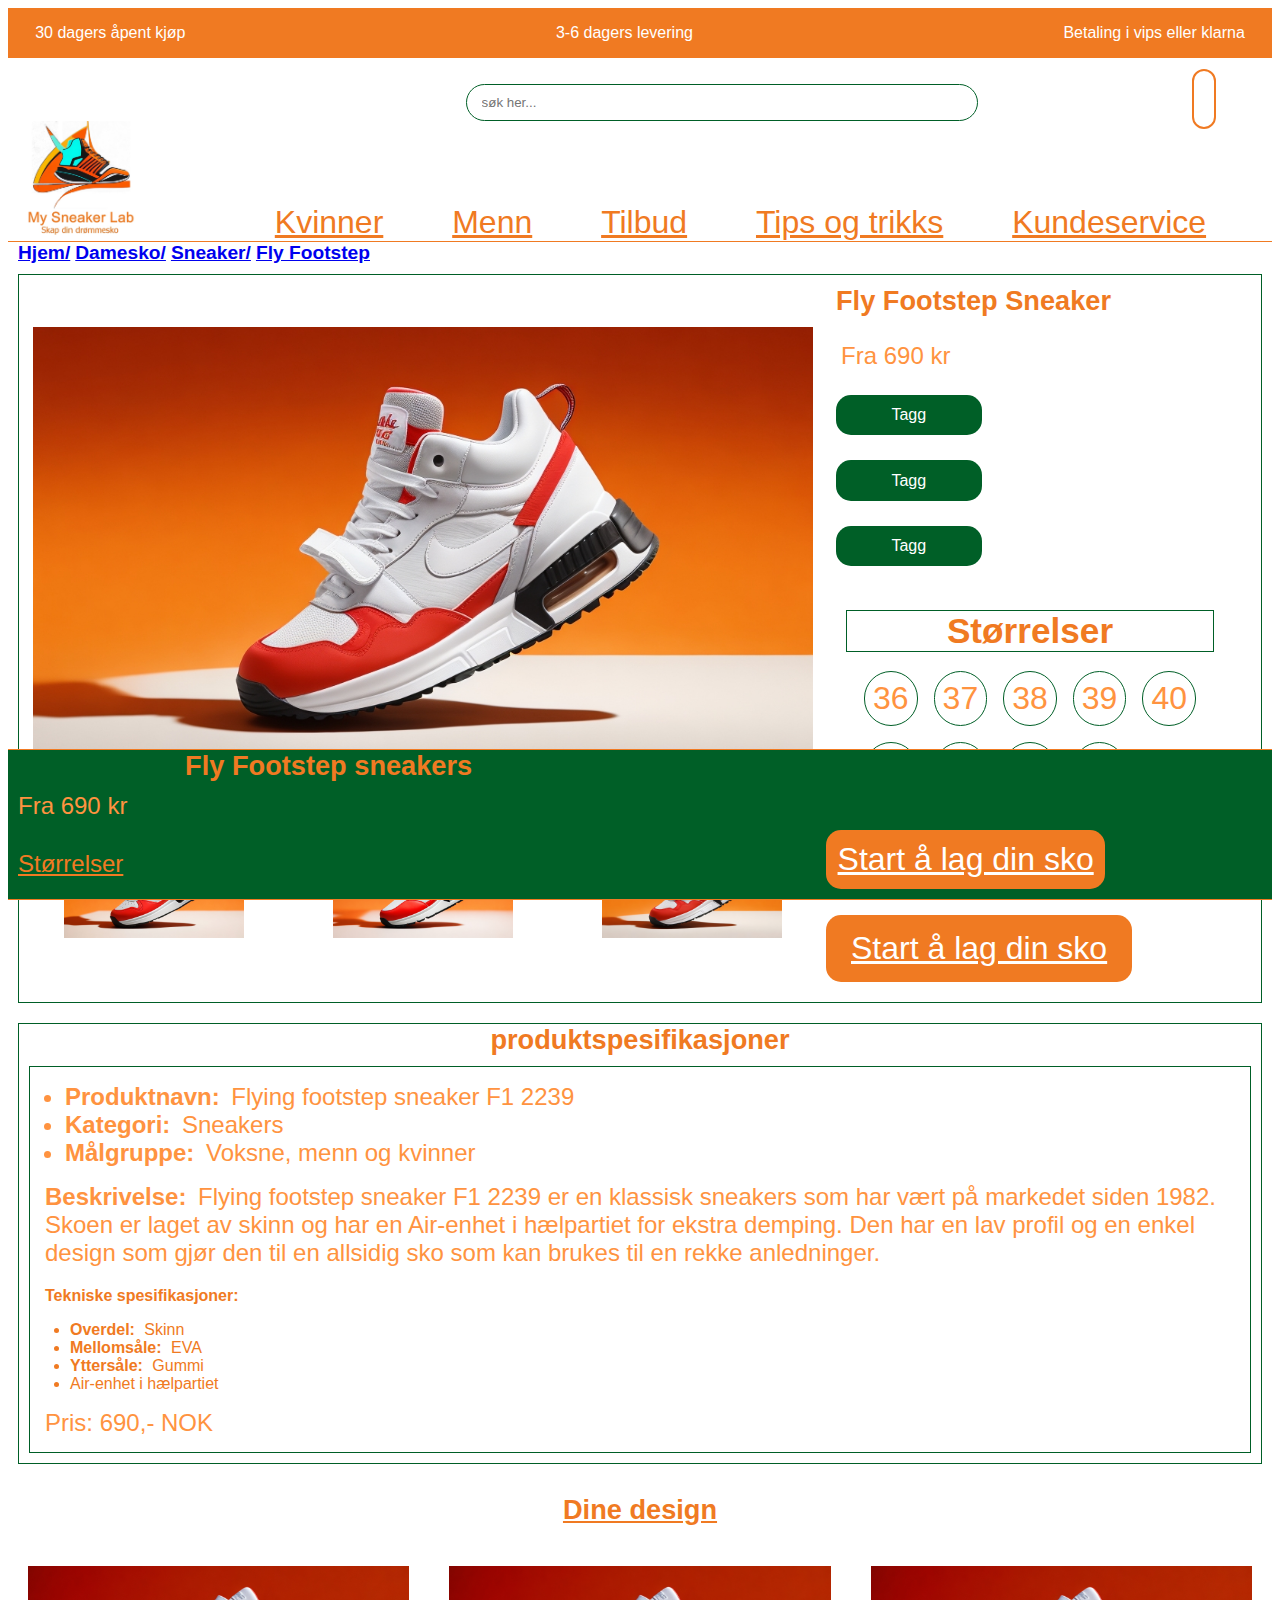
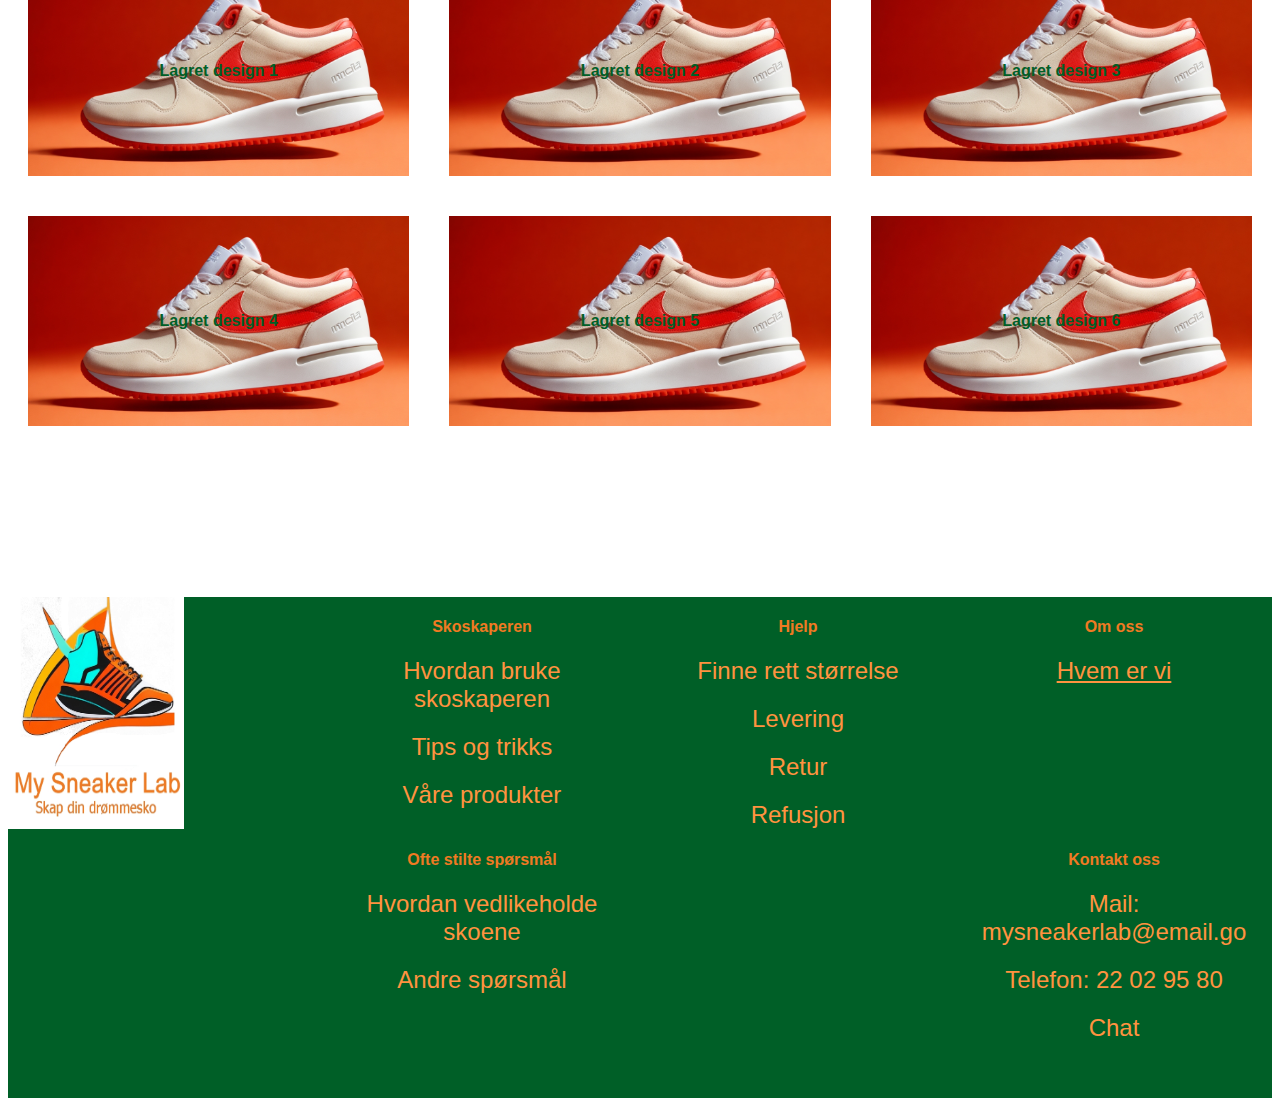
==== commit 833a7785: "produkt side og retur side plassering gjort" ====
--- a/produktside.html
+++ b/produktside.html
@@ -99,9 +99,9 @@
                 <section id="product_grid">
                     <div id="img_carousel">
                         <img src="img/shoe_01_1.jpg" alt="Bildekarusell av skoen fly footstep sneaker" id="product_img_main">
-                        <img src="img/shoe_01_2.jpg" alt="" id="product_img_left">
-                        <img src="img/shoe_01_3.jpg" alt="" id="product_img_center">
-                        <img src="img/shoe_01_1.jpg" alt="" id="product_img_right">
+                        <img src="img/shoe_01_2.jpg" alt="" id="product_img_left" class="hidden_mobile">
+                        <img src="img/shoe_01_3.jpg" alt="" id="product_img_center" class="hidden_mobile">
+                        <img src="img/shoe_01_1.jpg" alt="" id="product_img_right" class="hidden_mobile">
                     </div>
                     <!-- ordne en bildekarusell av produktet -->
                     <h1>
@@ -112,6 +112,7 @@
                             Start å lag din sko
                         </a>
                         <!-- taggene til produktet -->
+                        <p>Fra 690 kr</p>
                         <ul>
                             <li>
                                 Tagg
@@ -175,7 +176,7 @@
                     <h3>
                         produktspesifikasjoner
                     </h3>
-                    <section id="produktspesifikasjon_info">
+                    <section id="produktspesifikasjon_info" class="hidden_mobile">
                         <ol>
                             <li><span>Produktnavn:</span> Flying footstep sneaker F1 2239</li>
                             <li><span>Kategori:</span> Sneakers</li>
@@ -200,28 +201,22 @@
             <section class="hidden_mobile" id="saved_designs">
                 <a href="#">Dine design</a>
                 <article>
-                    <img src="#" alt="lagret design">
                     <p>Lagret design 1</p>
                 </article>
                 <article>
-                    <img src="#" alt="lagret design">
-                    <p>Lagret design 1</p>
-                </article>
-                <article>
-                    <img src="#" alt="lagret design">
-                    <p>Lagret design 1</p>
-                </article>
-                <article>
-                    <img src="#" alt="lagret design">
-                    <p>Lagret design 1</p>
-                </article>
-                <article>
-                    <img src="#" alt="lagret design">
-                    <p>Lagret design 1</p>
-                </article>
-                <article>
-                    <img src="#" alt="lagret design">
-                    <p>Lagret design 1</p>
+                    <p>Lagret design 2</p>
+                </article>
+                <article>
+                    <p>Lagret design 3</p>
+                </article>
+                <article>
+                    <p>Lagret design 4</p>
+                </article>
+                <article>
+                    <p>Lagret design 5</p>
+                </article>
+                <article>
+                    <p>Lagret design 6</p>
                 </article>
             </section>
             <section id="product_info_bar">
--- a/css/style.css
+++ b/css/style.css
@@ -380,9 +380,6 @@
   margin-bottom: 10px;
 }
 
-#produktspesifikasjon_info {
-  display: none;
-}
 #produktspesifikasjon_info ol li {
   text-align: left;
   list-style: disc;
@@ -686,6 +683,9 @@
     grid-column: 1/4;
     grid-row: 2/3;
   }
+  .breadcrumb_trail ol li a {
+    font-size: 1.2rem;
+  }
   #product_main {
     grid-column: 1/4;
     grid-row: 3/4;
@@ -698,25 +698,28 @@
   }
   #product_main #img_carousel #product_img_main {
     grid-area: main_img;
+    max-width: 780px;
   }
   #product_main #img_carousel #product_img_left {
     grid-area: preview_left;
-    width: 80px;
+    width: 180px;
   }
   #product_main #img_carousel #product_img_center {
     grid-area: preview_center;
-    width: 80px;
+    width: 180px;
   }
   #product_main #img_carousel #product_img_right {
     grid-area: preview_right;
-    width: 80px;
+    width: 180px;
   }
   #product_main #product_grid {
     display: grid;
-    grid-template-areas: "product_name product_name" "product_img product_info";
+    grid-template-areas: ". product_name" "product_img product_info";
+    gap: 0;
   }
   #product_main #product_grid h1 {
     grid-area: product_name;
+    justify-self: left;
   }
   #product_main #product_grid #img_carousel {
     grid-area: product_img;
@@ -724,23 +727,92 @@
   #product_main #product_grid #produktinfo_grid {
     grid-area: product_info;
     grid-template-columns: 1fr;
-    grid-template-rows: repeat(3, auto);
+    grid-template-rows: repeat(4, auto);
+    justify-items: left;
+    gap: 10px;
   }
   #product_main #product_grid #produktinfo_grid a {
+    grid-column: 1/2;
+    grid-row: 4/5;
+    margin: 20px 0;
+  }
+  #product_main #product_grid #produktinfo_grid p {
+    grid-row: 1/2;
+  }
+  #product_main #product_grid #produktinfo_grid ul {
+    grid-column: 1/2;
+    grid-row: 2/3;
+    gap: 25px;
+  }
+  #product_main #product_grid #produktinfo_grid #size_grid {
+    grid-column: 1/2;
     grid-row: 3/4;
-  }
-  #product_main #product_grid #produktinfo_grid ul {
+    border: none;
+  }
+  #product_main #product_grid #produktinfo_grid #size_grid h2 {
+    font-size: 2.2rem;
+  }
+  #product_main #product_grid #produktinfo_grid #size_grid ol {
+    grid-template-areas: "s36 s37 s38 s39 s40" "s41 s42 s43 s44 .";
+  }
+  #product_main #product_grid #produktinfo_grid #size_grid ol li {
+    font-size: 2rem;
+  }
+  #saved_designs {
+    grid-column: 1/4;
+    grid-row: 4/5;
+  }
+  #product_info_bar {
+    grid-column: 1/4;
+    grid-row: 5/6;
+  }
+  #saved_designs {
+    display: grid;
+    grid-template-columns: repeat(3, 1fr);
+    grid-template-rows: 0.1fr 2fr 2fr;
+    justify-items: center;
+    margin: 20px;
+    gap: 40px;
+  }
+  #saved_designs a {
+    grid-column: 1/4;
     grid-row: 1/2;
-  }
-  #product_main #product_grid #produktinfo_grid #size_grid {
-    grid-row: 2/3;
-  }
-  #saved_designs {
-    grid-column: 1/4;
-    grid-row: 4/5;
+    color: #F07A22;
+    font-size: 1.7rem;
+    text-align: center;
+    color: #F07A22;
+    font-weight: 600;
+    margin: 0 10px;
+  }
+  #saved_designs article {
+    background-color: gray;
+    width: 100%;
+    padding: 80px 0;
+    text-align: center;
+    background-image: url(../img/shoe_04.jpg);
+    background-position: center;
+    background-size: cover;
+  }
+  #saved_designs article p {
+    font-weight: 800;
+    color: #005F27;
   }
   #product_info_bar {
-    grid-column: 1/4;
-    grid-row: 5/6;
+    grid-template-areas: "header ." "price ." "size btn";
+  }
+  #product_info_bar .default_btn {
+    font-size: 2rem;
+    justify-self: center;
+    color: white;
+  }
+  #product_info_bar a {
+    justify-self: left;
+    align-self: center;
+    font-size: 1.5rem;
+    color: #F07A22;
+  }
+  #retur_main {
+    grid-row: 3/4;
+    align-items: baseline;
   }
 }/*# sourceMappingURL=style.css.map */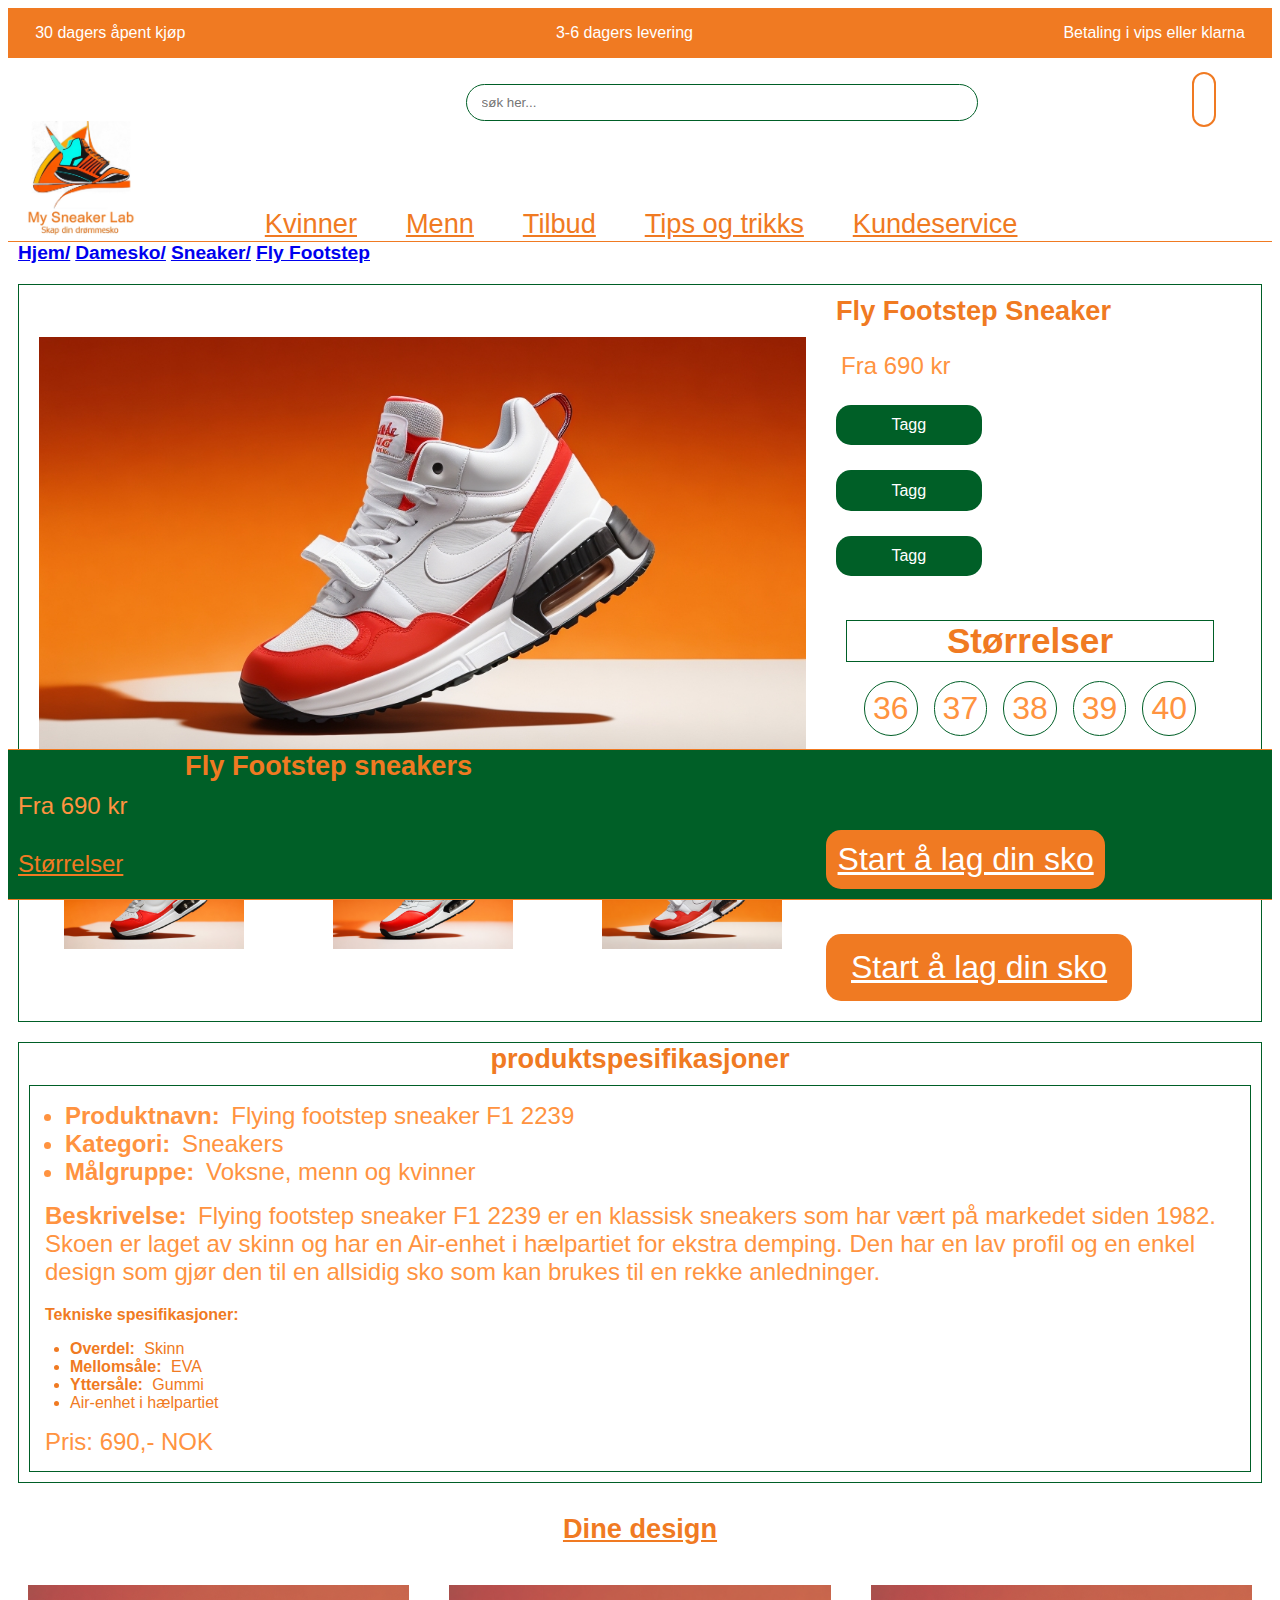
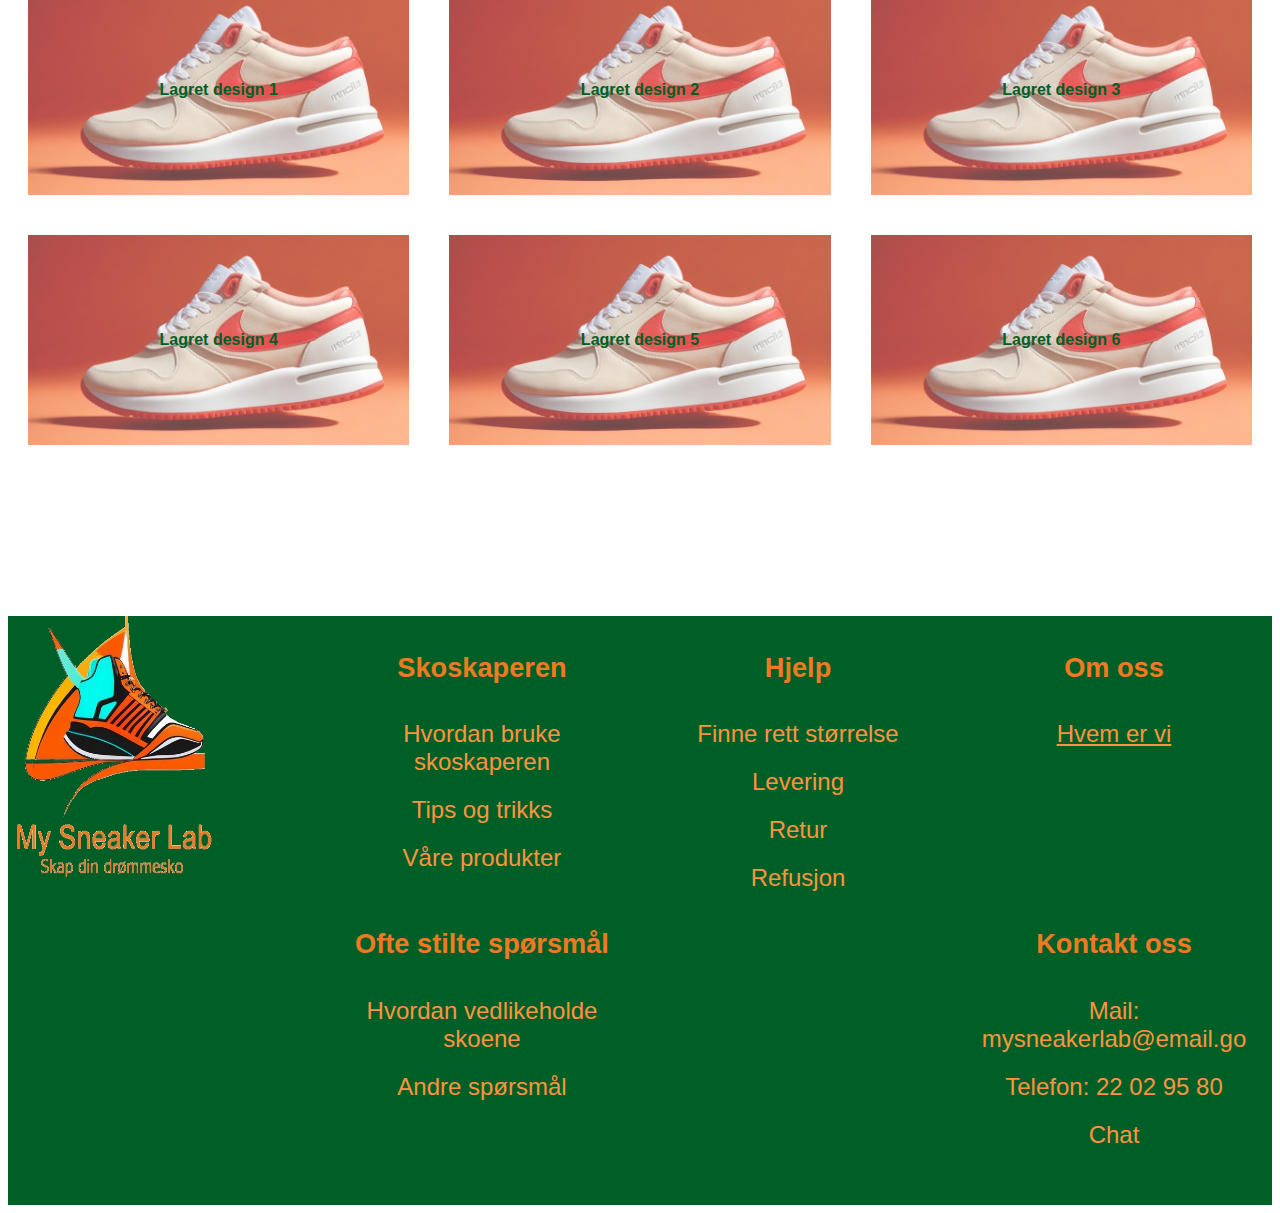
==== commit 34dd12aa: "små justeringer bilder" ====
--- a/produktside.html
+++ b/produktside.html
@@ -98,7 +98,10 @@
             <main id="product_main">
                 <section id="product_grid">
                     <div id="img_carousel">
-                        <img src="img/shoe_01_1.jpg" alt="Bildekarusell av skoen fly footstep sneaker" id="product_img_main">
+                        <picture id="product_img_main">
+                            <source media="(min-width: 1000px)" srcset="img/shoe_01_1.jpg">
+                            <img src="img/shoe_01_1_square.jpg" alt="Bildekarusell av skoen fly footstep sneaker">
+                        </picture>
                         <img src="img/shoe_01_2.jpg" alt="" id="product_img_left" class="hidden_mobile">
                         <img src="img/shoe_01_3.jpg" alt="" id="product_img_center" class="hidden_mobile">
                         <img src="img/shoe_01_1.jpg" alt="" id="product_img_right" class="hidden_mobile">
@@ -112,7 +115,7 @@
                             Start å lag din sko
                         </a>
                         <!-- taggene til produktet -->
-                        <p>Fra 690 kr</p>
+                        <p class="hidden_mobile">Fra 690 kr</p>
                         <ul>
                             <li>
                                 Tagg
@@ -309,7 +312,7 @@
                     </ul>
                 </section>
                 <a href="index.html" class="hidden_mobile" id="footer_logo">
-                    <img src="img/logo.jpg" alt="Logoen til my sneaker lab, en sneaker sko med sterke farger">
+                    <img src="img/logo_green.jpg" alt="Logoen til my sneaker lab, en sneaker sko med sterke farger">
                 </a>
                 <ul>
                     <li>
--- a/css/style.css
+++ b/css/style.css
@@ -15,6 +15,9 @@
   background-color: #FFFFFF;
   border-bottom: 1px solid #F07A22;
 }
+html body header nav a {
+  font-size: 1.7rem;
+}
 html body header nav a i {
   size: 1rem;
   color: #F07A22;
@@ -55,8 +58,9 @@
   list-style: none;
 }
 html body main img {
-  width: 100%;
-  max-width: 450px;
+  width: 80%;
+  max-width: 500px;
+  max-height: 500px;
   display: block;
   margin-left: auto;
   margin-right: auto;
@@ -257,14 +261,14 @@
 }
 
 .breadcrumb_trail ol {
-  margin: 0;
+  margin: 0 0 10px 0;
   list-style: none;
   display: flex;
   gap: 5px;
   padding: 0 10px;
 }
 .breadcrumb_trail ol li a {
-  font-size: 0.7rem;
+  font-size: 1.2rem;
   font-weight: 600;
 }
 
@@ -420,7 +424,7 @@
   display: none;
 }
 
-@media only screen and (min-width: 1280px) {
+@media only screen and (min-width: 1000px) {
   #grid_container {
     grid-template-columns: repeat(3, 1fr);
     grid-template-rows: repeat(6, auto);
@@ -486,7 +490,7 @@
   }
   #main_nav ul li {
     display: inline-block;
-    margin: 0 30px;
+    margin: 0 20px;
   }
   #main_nav ul li a {
     color: #F07A22;
@@ -509,8 +513,8 @@
     margin-bottom: 10px;
   }
   html body main section a picture img {
-    max-height: 544px;
-    max-width: 960px;
+    max-height: 570px;
+    max-width: 820px;
   }
   html body main section h1 {
     margin: 10px;
@@ -569,6 +573,7 @@
     grid-template-rows: repeat(3, auto);
   }
   html body footer section h4 {
+    font-size: 1.7rem;
     text-align: center;
     color: #F07A22;
     font-weight: 800;
@@ -613,7 +618,7 @@
     grid-area: footer_logo;
   }
   html body footer #footer_logo img {
-    width: 11em;
+    width: 13em;
     height: 100%;
   }
   html body footer ul {
@@ -698,7 +703,10 @@
   }
   #product_main #img_carousel #product_img_main {
     grid-area: main_img;
+  }
+  #product_main #img_carousel #product_img_main img {
     max-width: 780px;
+    width: 95%;
   }
   #product_main #img_carousel #product_img_left {
     grid-area: preview_left;
@@ -757,6 +765,18 @@
   }
   #product_main #product_grid #produktinfo_grid #size_grid ol li {
     font-size: 2rem;
+  }
+  #product_main #product_grid #produktinfo_grid aside {
+    gap: 5px;
+  }
+  #product_main #product_grid #produktinfo_grid aside i {
+    font-size: 2rem;
+  }
+  #product_main #product_grid #produktinfo_grid aside p {
+    font-size: 2rem;
+  }
+  #product_main #product_grid #produktinfo_grid aside p span {
+    font-size: 1rem;
   }
   #saved_designs {
     grid-column: 1/4;
@@ -789,7 +809,7 @@
     width: 100%;
     padding: 80px 0;
     text-align: center;
-    background-image: url(../img/shoe_04.jpg);
+    background-image: url(../img/shoe_04_transparent.jpg);
     background-position: center;
     background-size: cover;
   }
@@ -815,4 +835,15 @@
     grid-row: 3/4;
     align-items: baseline;
   }
+}
+@media only screen and (max-width: 390px) {
+  #produktinfo_grid {
+    display: flex;
+    flex-direction: column;
+    gap: 20px;
+    margin: 30px 0;
+  }
+  #produktinfo_grid ul {
+    display: none;
+  }
 }/*# sourceMappingURL=style.css.map */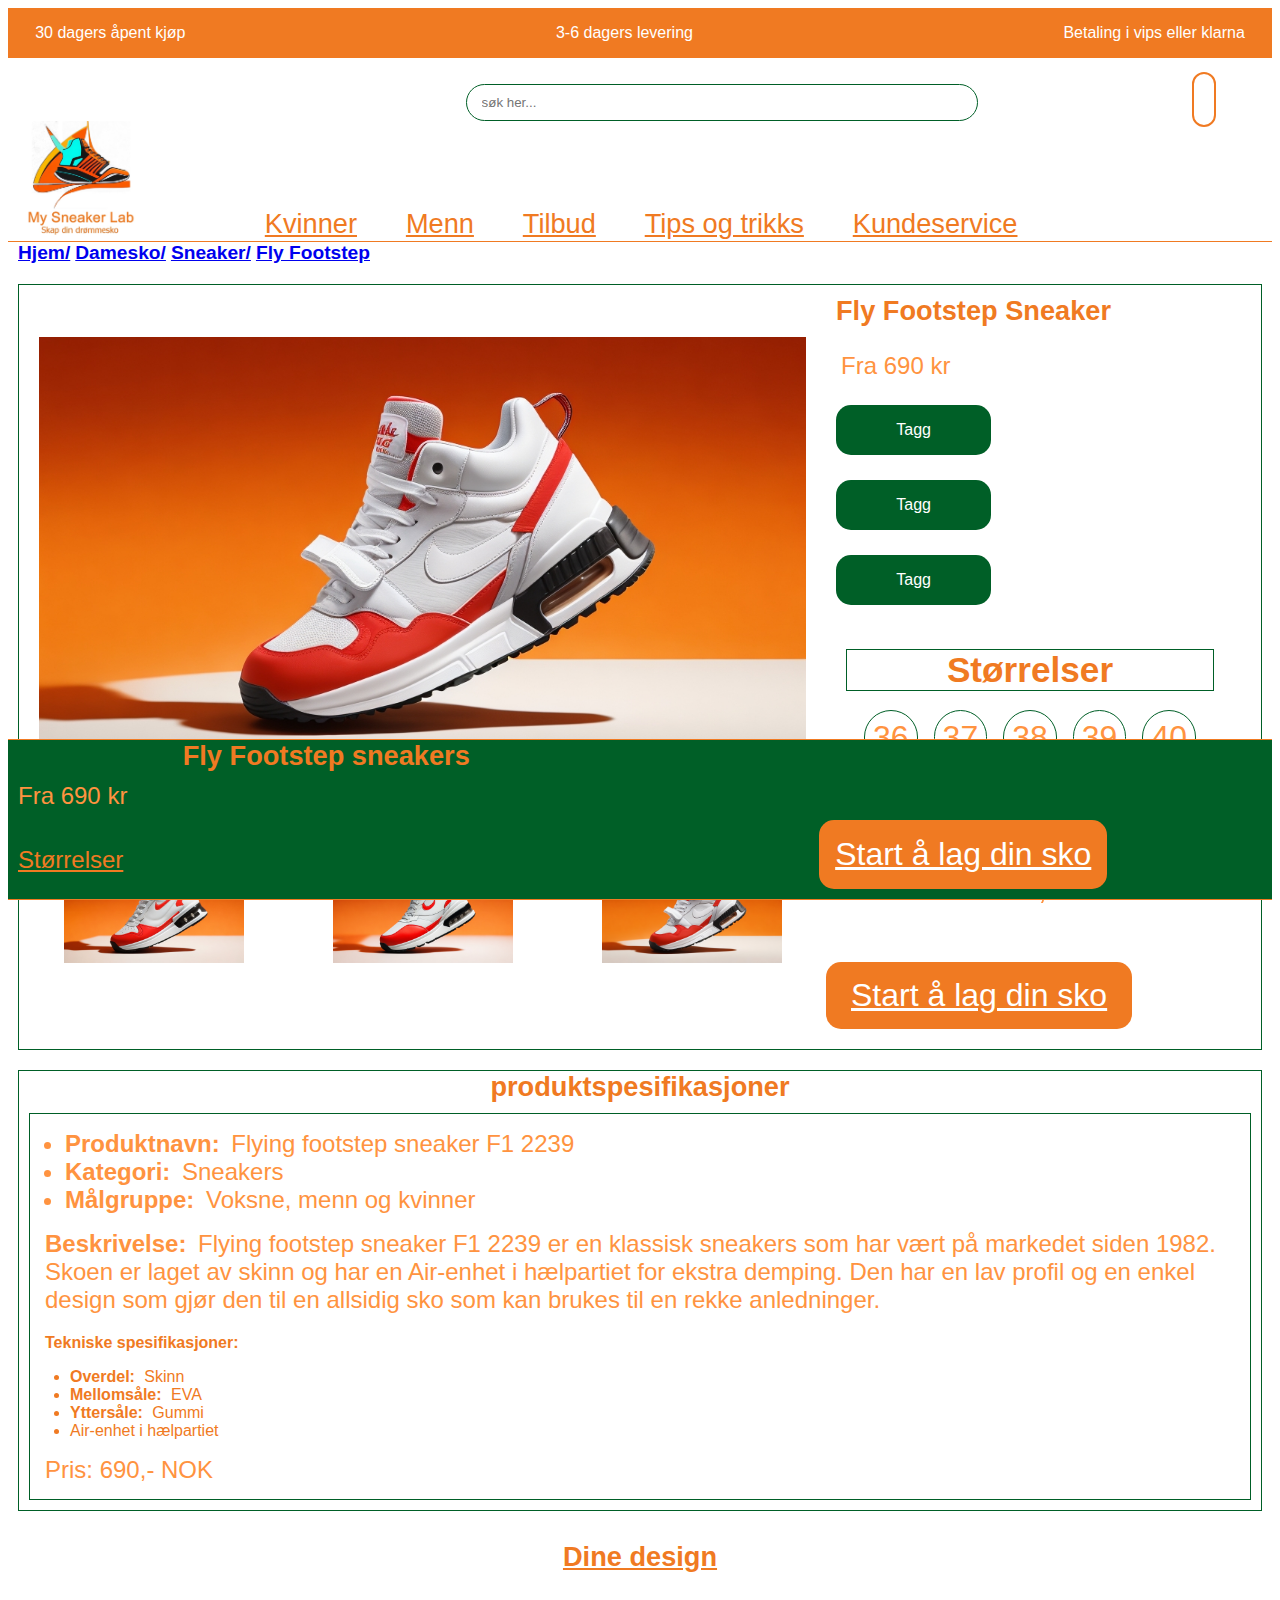
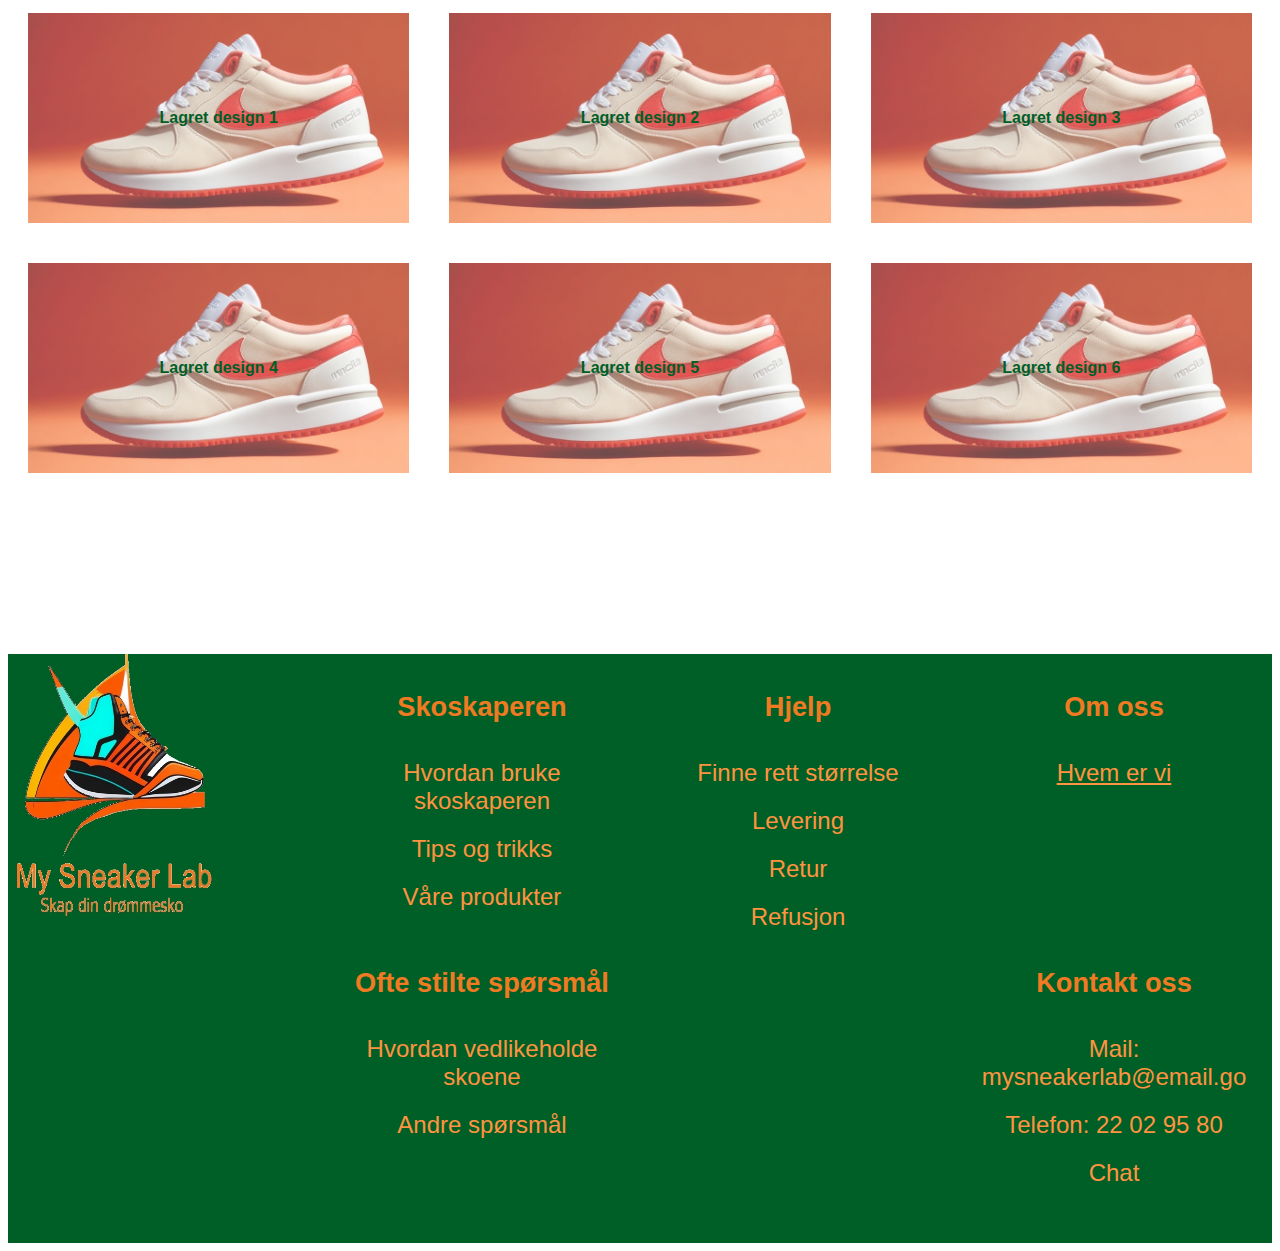
==== commit 619f065e: "scripting og kommentering" ====
--- a/produktside.html
+++ b/produktside.html
@@ -8,12 +8,13 @@
         <link href="img/ikoner/fontawsome_ikoner/css/brands.css" rel="stylesheet">
         <link href="img/ikoner/fontawsome_ikoner/css/solid.css" rel="stylesheet">
         <link rel="stylesheet" href="css/style.css" type="text/css">
-        <title>My Sneaker Lab - skap din egen sko</title>
+        <title>My Sneaker Lab - Fly footstep</title>
     </head>
     <body>
         <div id="grid_container">
             <header>
-                <!-- Div for pynt over resten av navigasjonen, gir kort info om levering og åpent kjøp -->
+                <!-- Div som styler en topp bar med kort info om levering betaling og åpent kjøp
+                    vlagte div slik at opplesnings verktøy ikke leser denne opp først -->
                 <div id="topp_bar_info">
                     <i class="fa-solid fa-rotate-left"></i>
                     <p>
@@ -28,30 +29,62 @@
                         Betaling i vips eller klarna
                     </p>
                 </div>
-                <!-- Navigasjons taggen for navigasjonsbaren på siden -->
+                <!-- Hovednavigasjon for siden -->
                 <nav id="main_nav">
-                    <!-- Logoen til nettsiden, skal føre tilbake til index.html -->
+                    <!-- Logoen til nettsiden -->
                     <a href="index.html" id="logo">
                         <img src="img/logo.jpg" alt="Logoen til my sneaker lab, en sneaker sko med sterke farger">
                     </a>
-                    <!-- Ikon for søkebar, skal få opp en overlay som man kan søke i -->
+                    <!-- Forstørrelsesglass ikon og søkebar -->
                     <form action="produktside.html" class="hidden_mobile">
                         <input type="search" name="searchbar" placeholder="søk her..." id="searchbar">
                     </form>
                     <a href="#" class="push_right" id="search_icon">
                         <i class="fa-solid fa-magnifying-glass"></i>
                     </a>
-                    <!-- ikon for handlevognen, skal bringe opp handlevogn siden, og oppdateres med tall ettervert så handlevognen får varer -->
+                    <!-- Handlevogn ikon -->
                     <a href="#" id="cart_icon">
                         <i class="fa-solid fa-cart-shopping"></i>
                     </a>
-                    <!-- Hamburgermeny hovedmeny for mobil, skal få opp en overlay med valg på -->
-                    <a href="#" class="hidden_desktop">
+                    <!-- Hamburgermeny hovedmeny for mobil -->
+                    <a href="#" class="hidden_desktop" id="hamburger">
                         <i class="fa-solid fa-bars hidden_desktop"></i>
                     </a>
+                    <!-- Overlay som dukker opp når hamburgermenyen trykkes på -->
+                    <ul class="overlay hidden_desktop">
+                        <li>
+                            <a href="index.html">Hjem</a>
+                        </li>
+                        <li>
+                            <a href="produktside.html">Kvinne</a>
+                        </li>
+                        <li>
+                            <a href="produktside.html">Menn</a>
+                        </li>
+                        <li>
+                            <a href="produktside.html">Tilbud</a>
+                        </li>
+                        <li>
+                            <a href="#">Tips & triks</a>
+                        </li>
+                        <li>
+                            <i class="fa-regular fa-user"></i>   
+                        </li>
+                        <li>
+                            <a href="#" class="green_text">Logg inn</a>
+                        </li>
+                        <li>
+                            <a href="#" class="green_text">Lag profil</a>
+                        </li>
+                        <li>
+                            <a href="#" class="green_text">Lagrede design</a>
+                        </li>
+                    </ul>
+                    <!-- Bruker ikon for desktop -->
                     <a href="#" class="hidden_mobile" id="user_icon">
                         <i class="fa-regular fa-user"></i>
                     </a>
+                    <!-- Navigasjons valgene på desktop -->
                     <ul class="hidden_mobile">
                         <li>
                             <a href="produktside.html">Kvinner</a>
@@ -71,6 +104,7 @@
                     </ul>
                 </nav>
             </header>
+            <!-- Brødsmulesti -->
             <nav class="breadcrumb_trail">
                 <ol>
                     <li>
@@ -95,27 +129,33 @@
                     </li>
                 </ol>
             </nav>
+            <!-- Main med produkt og alt om produktet -->
             <main id="product_main">
+                <!-- Seksjon for hoved produkt info-->
                 <section id="product_grid">
+                    <!-- Bildene skal også kunne byttes ut ved å trykke på piler til venstre eller høyre.
+                        legger til vis tid -->
                     <div id="img_carousel">
                         <picture id="product_img_main">
                             <source media="(min-width: 1000px)" srcset="img/shoe_01_1.jpg">
                             <img src="img/shoe_01_1_square.jpg" alt="Bildekarusell av skoen fly footstep sneaker">
                         </picture>
+                        <!-- Bilder som man skal kunne trykke på og forandre det store bildet -->
                         <img src="img/shoe_01_2.jpg" alt="" id="product_img_left" class="hidden_mobile">
                         <img src="img/shoe_01_3.jpg" alt="" id="product_img_center" class="hidden_mobile">
                         <img src="img/shoe_01_1.jpg" alt="" id="product_img_right" class="hidden_mobile">
                     </div>
-                    <!-- ordne en bildekarusell av produktet -->
+                    <!-- Navnet til produktet -->
                     <h1>
                         Fly Footstep Sneaker
                     </h1>
+                    <!-- Grid for posisjonering av info rundt produktet -->
                     <div id="produktinfo_grid">
                         <a href="#" class="default_btn">
                             Start å lag din sko
                         </a>
-                        <!-- taggene til produktet -->
                         <p class="hidden_mobile">Fra 690 kr</p>
+                        <!-- Tagger som forteller gennerelle egenskaper ved skoene -->
                         <ul>
                             <li>
                                 Tagg
@@ -127,7 +167,7 @@
                                 Tagg
                             </li>
                         </ul>
-                        <!-- dette blir hele størrelses seksjonen -->
+                        <!-- Seksjon med alle størrelsene til skoen -->
                         <section id="size_grid">
                             <h2>
                                 Størrelser
@@ -161,6 +201,7 @@
                                     44
                                 </li>
                             </ol>
+                            <!-- Stjerner for hvor høyt andre brukere rangerer produktet -->
                             <aside>
                                 <i class="fa-solid fa-star"></i>
                                 <i class="fa-solid fa-star"></i>
@@ -172,9 +213,9 @@
                                 </p>
                             </aside>
                         </section>
-                        
                     </div>              
                 </section>
+                <!-- Seksjon for produktspesifikasjoner, skal kunne åpnes ved å trykke på titelen til seksjonen og lukkes -->
                 <section>
                     <h3>
                         produktspesifikasjoner
@@ -201,6 +242,7 @@
                     </section>
                 </section>
             </main>
+            <!-- Ruter som viser tidligere lagrede design, tilgjengelig på desktop. skal være tilgjengelig gjennom hamburger menyen og -->
             <section class="hidden_mobile" id="saved_designs">
                 <a href="#">Dine design</a>
                 <article>
@@ -222,6 +264,7 @@
                     <p>Lagret design 6</p>
                 </article>
             </section>
+            <!-- En bar som følger brukeren gjennom nettsiden med knapp for å starte å designe skoen -->
             <section id="product_info_bar">
                 <h2>
                     Fly Footstep sneakers
@@ -237,6 +280,7 @@
                 </a>
             </section>
             <footer>
+                <!-- Første elementene tilgjengelig på mobil og ikke desktop -->
                 <h3 class="hidden_desktop">
                     Hjelp
                 </h3>
@@ -275,6 +319,7 @@
                         </a> 
                     </li>
                 </ol>
+                <!-- Delene under her er kategoriene i footeren for desktop -->
                 <section class="hidden_mobile" id="footer_how_to">
                     <h4>Skoskaperen</h4>
                     <ul>
@@ -314,6 +359,7 @@
                 <a href="index.html" class="hidden_mobile" id="footer_logo">
                     <img src="img/logo_green.jpg" alt="Logoen til my sneaker lab, en sneaker sko med sterke farger">
                 </a>
+                <!-- Sosiale medier ikoner, nederst på siden -->
                 <ul>
                     <li>
                         <a href="#">
@@ -338,5 +384,22 @@
                 </ul>
             </footer>
         </div>
+        <!-- Java script -->
+        <script>
+            // Denne er kopiert for så redigert fra WEBUTVIKLING2023 github repositoryet laget av Ann-Charlott Beatrice Karlsen
+            // Lager en variabel som holder overlay classe elementene i html dokumentet
+            let overlay = document.querySelector(".overlay")
+            // Legger til en lytter som sjekker om elementet med id hamburger har blitt trykket på
+            document.getElementById("hamburger").addEventListener("click", (e) => {
+                // Sjekker om overlay variabelen har kun classene overlay og hidden_desktop tilknyttet seg.
+                if (overlay.className === "overlay hidden_desktop") {
+                    // Legger til klassen responsive vis if statmenten er sann
+                    overlay.className += " responsive";
+                } else {
+                    // Hvis klassene til overlay ikke er kun overlay og hidden_desktop så setter den klassene til overlay til overlay og hidden desktop.
+                    overlay.className = "overlay hidden_desktop"
+                }
+            })
+        </script>
     </body>
 </html>--- a/css/style.css
+++ b/css/style.css
@@ -57,9 +57,12 @@
   margin: 0 15px;
   list-style: none;
 }
+html body main #promotion .default_btn {
+  margin-bottom: 10px;
+}
 html body main img {
   width: 80%;
-  max-width: 500px;
+  max-width: 700px;
   max-height: 500px;
   display: block;
   margin-left: auto;
@@ -176,7 +179,7 @@
   padding: 0 1.5rem;
 }
 #topp_bar_info p {
-  font-size: 0.5rem;
+  font-size: 0.8rem;
   padding: 0 0.2rem;
 }
 #topp_bar_info i {
@@ -197,7 +200,7 @@
 
 .default_btn {
   display: inline-block;
-  padding: 0.7rem;
+  padding: 1rem;
   background-color: #F07A22;
   color: #FFFFFF;
   border-radius: 15px;
@@ -217,12 +220,12 @@
   flex-direction: row;
 }
 #choice_btn h2 {
-  font-size: 1rem;
+  font-size: 1.5rem;
   font-weight: 600;
   color: #FF9340;
 }
 #choice_btn h3 {
-  font-size: 1rem;
+  font-size: 1.5rem;
   font-weight: 600;
   color: #FF9340;
 }
@@ -294,7 +297,7 @@
 }
 #produktinfo_grid ul li {
   display: inline-block;
-  padding: 0.7rem;
+  padding: 1rem;
   background-color: #F07A22;
   color: #FFFFFF;
   border-radius: 15px;
@@ -424,6 +427,38 @@
   display: none;
 }
 
+.overlay {
+  display: none;
+}
+
+.responsive {
+  display: flex;
+  flex-direction: column;
+  position: absolute;
+  top: 114px;
+  right: 0;
+  background-color: white;
+  padding: 20px;
+  list-style: none;
+  gap: 20px;
+  width: 230px;
+}
+.responsive li a {
+  float: right;
+  color: #F07A22;
+}
+.responsive li .green_text {
+  color: #005F27;
+}
+.responsive li i {
+  margin-top: 40px;
+  float: right;
+  border: 2px solid #005F27;
+  border-radius: 100%;
+  color: #005F27;
+  padding: 7px;
+}
+
 @media only screen and (min-width: 1000px) {
   #grid_container {
     grid-template-columns: repeat(3, 1fr);
